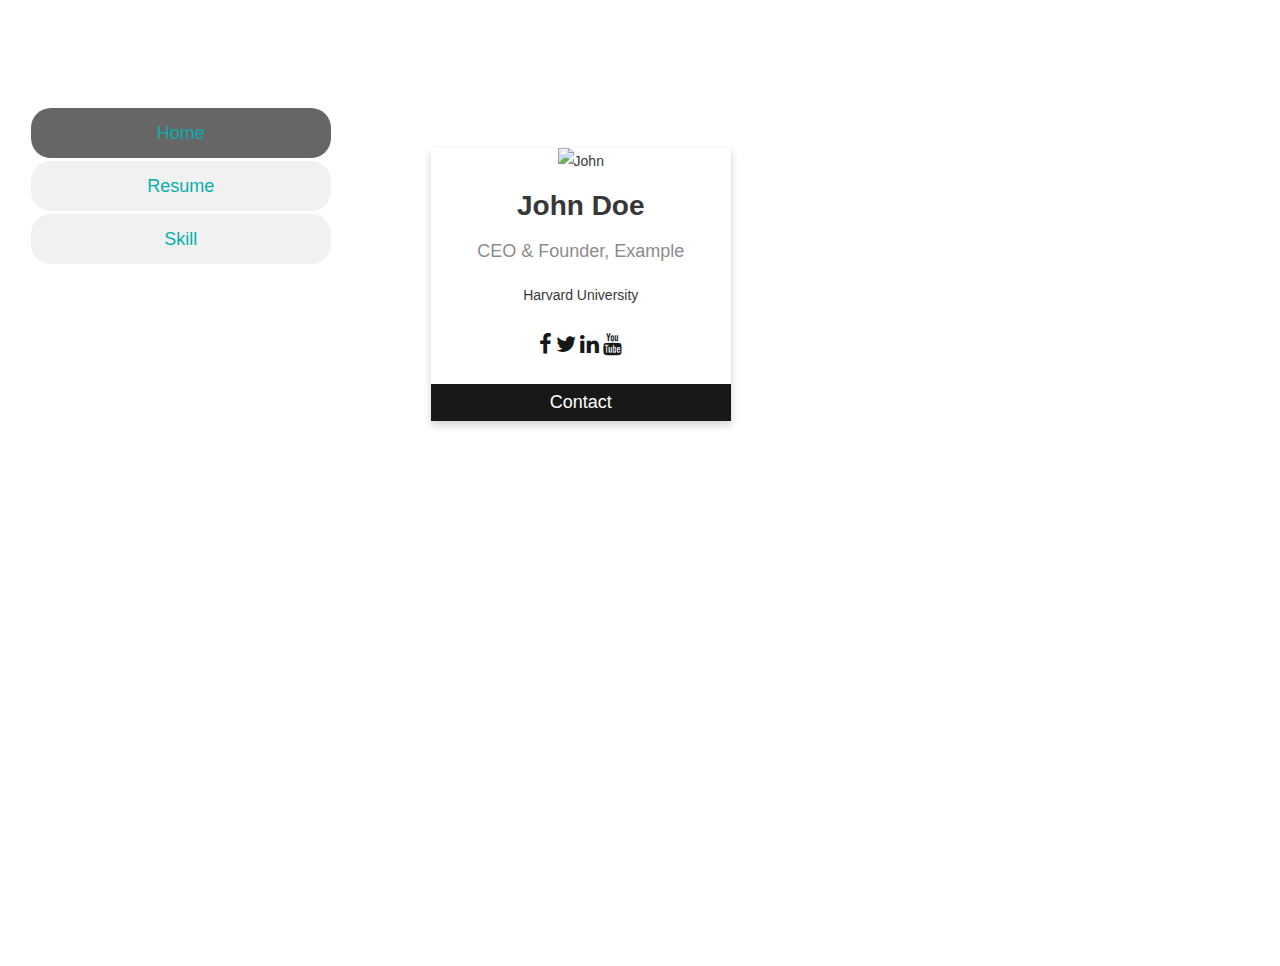
==== index.html @ 14604a0d "Rename main.html to index.html" ====
<!DOCTYPE html>
<html lang="en">
<head>
    <meta charset="UTF-8">
    <meta http-equiv="X-UA-Compatible" content="IE=edge">
    <meta name="viewport" content="width=device-width, initial-scale=1.0">
    <title>Document</title>

    <link rel="stylesheet" href="https://cdnjs.cloudflare.com/ajax/libs/font-awesome/4.7.0/css/font-awesome.min.css">
    <link rel="stylesheet" href="style.css">    
</head>
<body>
    <div id="one" class="main-menu-list">

        <!-- <div class="main-menu" id="main-menu">
			<ul class="main-menu-list" id="myDiv">
				<li><a href="#page-resume" onclick="reset()" class="link-home btn ">Home</a></li>
				<li><a href="#page-resume" onclick="myfun1()" class="link-page btn active">Resume</a></li>
				<li><a href="#page-skills" onclick="myfun3()" class="link-page btn">Skills</a></li>
				
			</ul>
		</div> -->
        <button onclick="reset()" class=" link-home btn active" style="line-height: 30px;border-radius: 20px;margin-bottom: 3px; color: #08AEAC;"> Home</button><br>
        <button onclick="myfun1()" class=" link-page btn " style="line-height: 30px;border-radius: 20px;margin-bottom: 3px; color: #08AEAC"> Resume</button><br>
        <button onclick="myfun3()" class=" link-page btn" style="line-height: 30px;border-radius: 20px;margin-bottom: 3px; color: #08AEAC"> Skill </button>



    </div>
    <div id="two">
        <div class="card" style="margin-top:40px;margin-bottom: 40px;">
            <img src="https://encrypted-tbn0.gstatic.com/images?q=tbn:ANd9GcSS78NndbZiK_0eG0HQCpI3zqFvdKfpkJCKSb3dcdpdSofQuOwtucAgSIH9LujQgU-xY7U&usqp=CAU" alt="John" style="width:100%">
            <h1>John Doe</h1>
            <p class="title">CEO & Founder, Example</p>
            <p>Harvard University</p>
            <div style="margin: 24px 0;">
              <a href="#"><i class="fa fa-facebook"></i></a> 
              <a href="#"><i class="fa fa-twitter"></i></a>  
              <a href="#"><i class="fa fa-linkedin"></i></a>  
              <a href="#"><i class="fa fa-youtube"></i></a> 
            </div>
            <p><button>Contact</button></p>
          </div>
                    


    </div>
    <div id="three">
        

<div class="container">
  <div class="header" >
    <div class="full-name" style="background:black;color:white;font-size: 32px;text-align: center;line-height: 100px;">
      <span class="first-name">John</span> 
      <span class="last-name">Doe</span>
    </div>
    <br>

    <hr>
    <div class="contact-info">
      <span class="email">Email: </span>
      <span class="email-val">john.doe@gmail.com</span>
      <span class="separator"></span>
      <span class="phone">Phone: </span>
      <span class="phone-val">111-222-3333</span>
    </div>
    
    <div class="about">
      <span class="position">Front-End Developer </span>
      <span class="desc">
        I am a front-end developer with more than 3 years of experience writing html, css, and js. I'm motivated, result-focused and seeking a successful team-oriented company with opportunity to grow. 
      </span>
    </div>
  </div>
   <div class="details">
    <div class="section">
      <div class="section__title" style="font-size: 24px;font-weight: bold;">Experience</div><br>
      <div class="section__list">
        <div class="section__list-item">
          <div class="left">
            <div class="name">KlowdBox</div>
            <div class="addr">San Fr, CA</div>
            <div class="duration">Jan 2011 - Feb 2015</div>
          </div>
          <div class="right">
            <div class="name">Fr developer</div>
            <div class="desc">did This and that</div>
          </div>
        </div>
                <div class="section__list-item">
          <div class="left">
            <div class="name">Akount</div>
            <div class="addr">San Monica, CA</div>
            <div class="duration">Jan 2011 - Feb 2015</div>
          </div>
          <div class="right">
            <div class="name">Fr developer</div>
            <div class="desc">did This and that</div>
          </div>
        </div>

      </div>
    </div>
    <div class="section">
      <div class="section__title" style="font-size: 24px;font-weight: bold;">Education</div><br>
      <div class="section__list">
        <div class="section__list-item">
          <div class="left">
            <div class="name">Sample Institute of technology</div>
            <div class="addr">San Fr, CA</div>
            <div class="duration">Jan 2011 - Feb 2015</div>
          </div>
          <div class="right">
            <div class="name">Fr developer</div>
            <div class="desc">did This and that</div>
          </div>
        </div>
        <div class="section__list-item">
          <div class="left">
            <div class="name">Akount</div>
            <div class="addr">San Monica, CA</div>
            <div class="duration">Jan 2011 - Feb 2015</div>
          </div>
          <div class="right">
            <div class="name">Fr developer</div>
            <div class="desc">did This and that</div>
          </div>
        </div>

      </div>
      
  </div>
     <div class="section">
      <div class="section__title" style="font-size: 24px;font-weight: bold;">Projects</div> <br>
       <div class="section__list">
         <div class="section__list-item">
           <div class="name">DSP</div>
           <div class="text">I am a front-end developer with more than 3 years of experience writing html, css, and js. I'm motivated, result-focused and seeking a successful team-oriented company with opportunity to grow.</div>
         </div>
         
         <div class="section__list-item">
                    <div class="name">DSP</div>
           <div class="text">I am a front-end developer with more than 3 years of experience writing html, css, and js. I'm motivated, result-focused and seeking a successful team-oriented company with opportunity to grow. 
           </div>
         </div>
       </div>
    </div>
     <div class="section">
       <div class="section__title">Skills</div>
       <div class="skills">
         <div class="skills__item">
           <div class="left"><div class="name">
             Javascript
             </div></div>
           <div class="right">
                          <input  id="ck1" type="checkbox" checked/>

             <label for="ck1"></label>
                          <input id="ck2" type="checkbox" checked/>

              <label for="ck2"></label>
                         <input id="ck3" type="checkbox" />

              <label for="ck3"></label>
                           <input id="ck4" type="checkbox" />
            <label for="ck4"></label>
                          <input id="ck5" type="checkbox" />
              <label for="ck5"></label>

           </div>
         </div>
         
       </div>
       <div class="skills__item">
           <div class="left"><div class="name">
             CSS</div></div>
           <div class="right">
                          <input  id="ck1" type="checkbox" checked/>

             <label for="ck1"></label>
                          <input id="ck2" type="checkbox" checked/>

              <label for="ck2"></label>
                         <input id="ck3" type="checkbox" />

              <label for="ck3"></label>
                           <input id="ck4" type="checkbox" />
            <label for="ck4"></label>
                          <input id="ck5" type="checkbox" />
              <label for="ck5"></label>

           </div>
         </div>
         
       </div>
     <div class="section">
     <div class="section__title">
       Interests
       </div>
       <div class="section__list">
         <div class="section__list-item">
                  Football, Programming.
          </div>
       </div>
     </div>
     </div>
  </div>
</div>
    
    
            
      
    </div>
    <div id="four">
        <!--  -->
        <div class="section-vcardbody section-page" id="page-skills">
            <div class="section-skills">
    
                <!-- Section title -->
                <h2 class="section-title" style="text-align: center;">SKILLS</h2>
                <!-- /Section title -->
    
    
                <!-- Subtitle -->
                  <h3 class="section-item-title-2"><i class="fa fa-users"></i>&nbsp;&nbsp; Professional Skills</h3>
                  <hr border="2px dotted black">
                  <!-- /Subtitle -->
    
                <!-- Skils List -->
                <ul class="skills-list">
                    <!-- item-list -->
                    <li>
                      <div class="progress" id="progressbar" style="height: 30px;background-color: rgb(250, 225, 225);">
                        <span class="progress-completed">70%</span>
                        <div class="progress-bar" id="d1" role="progressbar" data-percent="70%" style="width: 70%;">
                            <span class="progress-type"> &nbsp;&nbsp;&nbsp;Comunication</span>
                        </div>
                       
                        
                      </div>
                    </li>
                    <!-- /item list -->
                    <!-- item-list -->
                    <li>
                      <div class="progress" id="progressbar" style="height: 30px;background-color: rgb(250, 225, 225);">
                        <span class="progress-completed">85%</span>
                        <div class="progress-bar progress-bar-2" id="d2" role="progressbar" data-percent="85%" style="width: 85%;">
                            <span class="progress-type"> &nbsp;&nbsp;&nbsp;Leadership</span>
                        </div>
                        
                        
                      </div>
                    </li>
                    <!-- /item list -->
                    <!-- item-list -->
                    <li>
                      <div class="progress" id="progressbar" style="height: 30px;background-color: rgb(250, 225, 225);" title="Doing my best!">
                        <span class="progress-completed">85%</span>
                        <div class="progress-bar progress-bar-3" id="d3" role="progressbar" data-percent="85%" style="width: 85%;">
                            <span class="progress-type"> &nbsp;&nbsp;&nbsp;Confidence</span>
                        </div>
                        
                        
                      </div>
                    </li>
                    <!-- /item list -->
                </ul>
                <!-- /Skils List -->
    
                 <!-- Subtitle -->
                  <h3 class="section-item-title-2"><i class="fa fa-laptop"></i>&nbsp;&nbsp; Software Skills</h3>
                  <hr border="2px dotted black">
                  <!-- /Subtitle -->
    
                <!-- Skils List -->
                <ul class="skills-list">
                    <!-- item-list -->
                    <li>
                      <div class="progress" id="progressbar" style="height: 30px;background-color: rgb(250, 225, 225);">
                        <span class="progress-completed">85%</span>
                        <div class="progress-bar" id="d1" data-percent="85%" role="progressbar" style="width: 85%;">
                            <span class="progress-type"> &nbsp;&nbsp;&nbsp;Adobe Photoshop</span>
                        </div>
                       
                        
                      </div>
                    </li>
                    <!-- /item list -->
                    <!-- item-list -->
                    <li>
                      <div class="progress" id="progressbar" style="height: 30px;background-color: rgb(250, 225, 225);">
                        <span class="progress-completed">85%</span>
                        <div class="progress-bar progress-bar-2"  id="d2" data-percent="85%" role="progressbar" style="width: 85%;">
                            <span class="progress-type"> &nbsp;&nbsp;&nbsp;Adobe Illustrator</span>
                        </div>
                      
                        
                      </div>
                    </li>
                    <!-- /item list -->
                    <!-- item-list -->
                    <li>
                      <div class="progress" id="progressbar" style="height: 30px;background-color: rgb(250, 225, 225);" >

                        <span class="progress-completed" style="margin-left: 60px;">40%</span>
                        <div class="progress-bar progress-bar-3" id="d3"  data-percent="40%" role="progressbar" style="width: 40%;">
                            <span class="progress-type"> &nbsp;&nbsp;&nbsp;Adobe Fireworks</span> 
                        </div>
                        
                        
                      </div>
                    </li>
                    <!-- /item list -->
                  </ul>
                <!-- /Skils List -->
    
                 <!-- Subtitle -->
                  <h3 class="section-item-title-2"><i class="fa fa-code"></i>&nbsp;&nbsp; Code Skills</h3>
                  <hr border="2px dotted black">
                  <!-- /Subtitle -->
    
                <!-- Skils List -->
                <ul class="skills-list">
                    <!-- item-list -->
                    <li>
                      <div class="progress" id="progressbar" style="height: 30px;background-color: rgb(250, 225, 225);">
                        <span class="progress-completed">80%</span>
                        <div class="progress-bar" id="d2" data-percent="80%" role="progressbar" style="width: 80%;">
                            <span class="progress-type"> &nbsp;&nbsp;&nbsp;HTML5 / CSS3</span>
                        </div>
                        
                        
                      </div>
                    </li>
                    <!-- /item list -->
                    <!-- item-list -->
                    <li>
                      <div class="progress" id="progressbar" style="height: 30px;background-color: rgb(250, 225, 225);">
                        <span class="progress-completed">60%</span>
                        <div class="progress-bar progress-bar-2" id="d3" data-percent="60%" role="progressbar" style="width: 60%;">
                            <span class="progress-type"> &nbsp;&nbsp;&nbsp;Javascript</span>
                        </div>
                        
                        
                      </div>
                    </li>
                    <!-- /item list -->
                    <!-- item-list -->
                    <li>
                      <!-- <div class="progress">
                        <div class="progress-bar progress-bar-3" data-percent="40%" role="progressbar" style="width: 40%;">
                            <span class="sr-only">40% Complete</span>
                        </div>
                        <span class="progress-type">PHP</span>
                        <span class="progress-completed">40%</span>
                      </div> -->
                    </li>
                    <!-- /item list -->
                  </ul>
                <!-- /Skils List -->
                 
            </div>			
        </div>   
     </div>
     <script src="script.js"></script>
    </body>
---- style.css ----
.skills-list {
    padding-left: 0;
    margin-left: 0;
  }
  .progress {
    position: relative;
    height: 25px;
    margin-bottom: 10px;
  }
  .progress > .progress-type {
    position: absolute;
    left: 0px;
    font-size: 13px;
    padding: 3px 30px 2px 10px;
    color: #ffffff;
    background-color: rgba(25, 25, 25, 0.2);
  }
  .progress > .progress-completed {
    position: absolute;
    right: 0px;
    font-weight: 800;
    padding: 3px 10px 2px;
    color: #888;
    font-size: 14px;
  }
  .skills-list {
    list-style: none;
    margin-bottom: 40px;
  }
  .progress-bar {
    background: #08aeac;
    width: 20%;
  }
  .progress-bar-2 {
    background: #021533;
  }
  .progress-bar-3 {
    background: #d9212a;
  }        
  /*   newww*/
          .skills-list {
      padding-left: 0;
      margin-left: 0;
    }
    .progress {
      position: relative;
      height: 25px;
      margin-bottom: 10px;
    }
    .progress > .progress-type {
      position: absolute;
      left: 0px;
      font-size: 13px;
      padding: 3px 30px 2px 10px;
      color: #ffffff;
      background-color: rgba(25, 25, 25, 0.2);
    }
    .progress > .progress-completed {
      position: absolute;
      right: 0px;
      font-weight: 800;
      padding: 3px 10px 2px;
      color: #888;
      font-size: 14px;
    }
    .skills-list {
      list-style: none;
      margin-bottom: 40px;
    }
    .progress-bar {
      background: #08aeac;
      width: 20%;
    }
    .progress-bar-2 {
      background: #021533;
    }
    .progress-bar-3 {
      background: #d9212a;
    }
    
            body{
    
                display: flex;
            }
    
            #one{
    
                /* flex: 1; */
    
                height: 300px;
                width: 300px;
                margin-left:1.8%;
                margin-top: 100px;
                margin-right: 0px;
    
                /* background-color: rebeccapurple; */
                height: 300px;
                display: block;
    
    
            }
    
            #two{
    
                margin-top: 100px;
                
            /* flex: 1; */
            overflow-y: scroll;
            width:500px;
            background-color:white;
            opacity: .9;
            height: 600px;
            margin-right: 10px;
            display: block;
    
            }
    
            #three{
                width:500px;
                background-color:white;
            opacity: .9;
             height: 600px;
             display: none;
             margin-top: 100px;
             
    
    
            }
    
            #four{
                width:500px;
                padding: 20px;
                margin-top: 100px;
                background-color:white;
                overflow-y: scroll;
            opacity: .9;
             height: 560px;
             display: none;
    
    
            }
    
            .btn {
      border: none;
      outline: none;
      padding: 10px 16px;
      background-color: #f1f1f1;
      cursor: pointer;
      font-size: 18px;
    }
    
    /* Style the active class, and buttons on mouse-over */
    .active, .btn:hover {
      background-color: #666;
      color: white;
    }
    
    
            .main-menu-pgactive {
      left: 0%;
    }
    .main-menu-list {
      margin: 0;
      padding: 0;
    }
    .main-menu-list li {
      padding: 0;
      margin: 0;
      margin-bottom: 5px;
    
      
      list-style: none;
    }
    .main-menu-list a {
      display: block;
      width: 150px;
        margin-left: 125px;
    
      background:mediumslateblue;
      padding: 10px;
      text-align: center;
      text-decoration: none;
      color: #ffffff;
      border-radius: 20px;
      text-transform: uppercase;
      font-size: 12px;
      -webkit-transition: all 0.3s ease-in-out;
      -moz-transition: all 0.3s ease-in-out;
      transition: all 0.3s ease-in-out;
      position: relative;
      overflow: hidden;
      z-index: 1;
    }
    .main-menu-list a:active,
    .main-menu-list a:visited {
      text-decoration: none;
    }
    .main-menu-list a:before {
      content: '';
      display: block;
      position: absolute;
      top: 0;
      left: 0;
      height: 100%;
      width: 0;
      -webkit-transition: all 0.3s ease-in-out;
      -moz-transition: all 0.3s ease-in-out;
      transition: all 0.3s ease-in-out;
      background: #021533;
      z-index: -1;
    }
    
    
            .card {
      box-shadow: 0 4px 8px 0 rgba(0, 0, 0, 0.2);
      max-width: 300px;
      margin: auto;
      text-align: center;
      font-family: arial;
    }
    
    .title {
      color: grey;
      font-size: 18px;
    }
    
    button {
      border: none;
      outline: 0;
      display: inline-block;
      padding: 8px;
      color: white;
      background-color: #000;
      text-align: center;
      cursor: pointer;
      width: 100%;
      font-size: 18px;
    }
    
    a {
      text-decoration: none;
      font-size: 22px;
      color: black;
    }
    
    
    
    
    button:hover, a:hover {
      opacity: 0.7;
    }
    
    body {
        
      height: 100vh;
      background:url("https://dotrex.co/theme-preview/cards/img/bg1.jpg");
      /* background-repeat: no-repeat  ; */
    
      font-family: 'Lato', sans-serif;
      font-weight: 400;
      color: #222;
      font-size: 14px;
      line-height: 26px;
      padding-bottom: 50px;
    }
    
    .container {
        overflow-y: scroll;
      max-width: 700px;  
      height:500px; 
      background: #fff;
      margin: 0px auto 0px; 
      box-shadow: 1px 1px 2px #DAD7D7;
      border-radius: 3px;  
      padding: 40px;
      margin-bottom: 10px;
      margin-top: 10px;
    }
    
    .header {
      margin-bottom: 30px;
    }
      
      .full-name {
        font-size: 40px;
        text-transform: uppercase;
        margin-bottom: 5px;
      }
      
      .first-name {
        font-weight: 700;
      }
      
      .last-name {
        font-weight: 300;
      }
      
      .contact-info {
        margin-bottom: 20px;
      }
      
      .email ,
      .phone {
        color: #999;
        font-weight: 300;
      } 
      
      .separator {
        height: 10px;
        display: inline-block;
        border-left: 2px solid #999;
        margin: 0px 10px;
      }
      
      .position {
        font-weight: bold;
        display: inline-block;
        margin-right: 10px;
        text-decoration: underline;
      }
    
    
    
    .details {
      line-height: 20px;
    }
      
      .section {
        margin-bottom: 40px;  
      }
      
      .section:last-of-type {
        margin-bottom: 0px;  
      }
      
      .section__title {
        letter-spacing: 2px;
        color: #54AFE4;
        font-weight: bold;
        margin-bottom: 10px;
        text-transform: uppercase;
      }
      
      .section__list-item {
        margin-bottom: 40px;
      }
      
      .section__list-item:last-of-type {
        margin-bottom: 0;
      }
      
      .left ,
      .right {
        vertical-align: top;
        display: inline-block;
      }
      
      .left {
        width: 60%;    
      }
      
      .right {
        text-align: right;
        width: 39%;    
      }
      
      .name {
        font-weight: bold;
      }
      
      a {
        text-decoration: none;
        color: #000;
        font-style: italic;
      }
      
      a:hover {
        text-decoration: underline;
        color: #000;
      }
      
     
      .skills__item {
        margin-bottom: 10px;  
      }
      
      .skills__item .right {}
        input {
          display: none;
        }
      
        
        label {
          display: inline-block;  
          width: 20px;
          height: 20px;
          background: #C3DEF3;
          border-radius: 20px;
          margin-right: 3px;
        }
        
        input:checked + label {
          background: #79A9CE;
        }
      
    
    
    /* new try */
    
    
    #progressbar {
      background-color: black;
      
      border-radius: 5px;
      /* (height of inner div) / 2 + padding */
      padding: 0px;
      margin-left: 25px;
      margin-right: 25px;
    }
    
    #progressbar> #d1 {
      background-color: #08AEAC;
      border-radius: 0px;
      color:white;
      width: 40%;
    
    
      /* Adjust with JavaScript */
      height: 30px;
      border-radius: 0px;
    }
    #progressbar> #d2 {
      background-color: red;
      border-radius: 0px;
      color:white;
      width: 40%;
    
    
      /* Adjust with JavaScript */
      height: 30px;
      border-radius: 0px;
    }
    #progressbar> #d3 {
      background-color: blue;
      border-radius: 0px;
      color:white;
      width: 40%;
    
    
      /* Adjust with JavaScript */
      height: 30px;
      border-radius: 0px;
    }
    
    /* new try */
    
    
    
    
    
    
    
    
    /* skill section */
    
    
    
    .wrapper{
            width: 400px;
            font-family: 'Roboto', sans-serif;
        margin:0 auto;
        }
        .skill {
            margin-bottom: 35px;
            position: relative;
                overflow-x:hidden;
                
        }
        .skill > p {
            font-size: 18px;
            font-weight: 700;
            color: #1a1716;
            margin: 0;
        }
        .skill:before{
            width: 100%;
            height: 5px;
            content: "";
            display: block;
            position: absolute;
            background: #959595;
            bottom: 0;
        }
        .skill-bar {
            width: 100%;
            height: 5px;
            background:#f4392f;
            display: block;
            position: relative;
  }
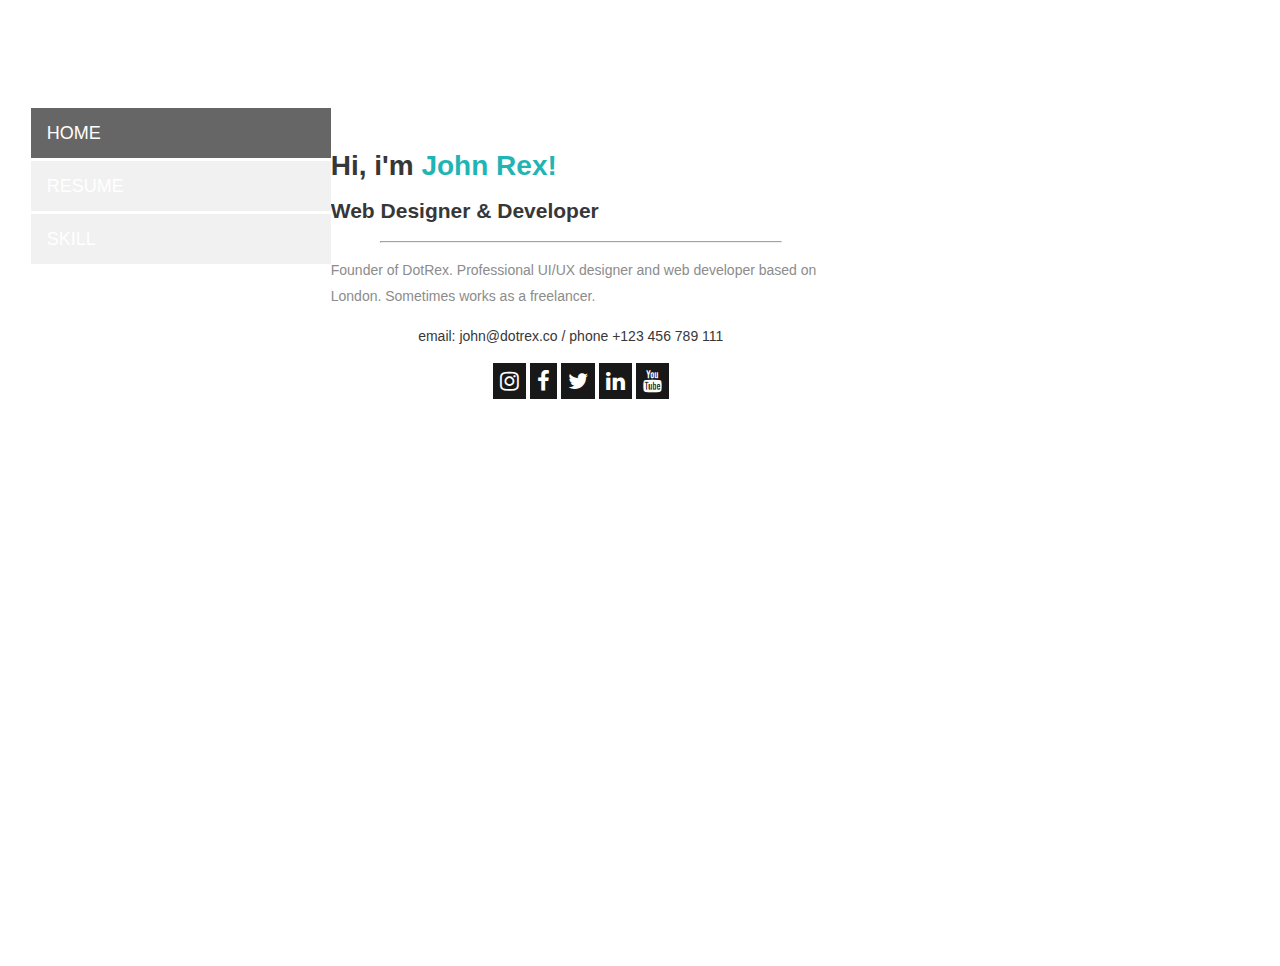
==== commit 62485753: "Update index.html" ====
--- a/index.html
+++ b/index.html
@@ -5,10 +5,12 @@
     <meta http-equiv="X-UA-Compatible" content="IE=edge">
     <meta name="viewport" content="width=device-width, initial-scale=1.0">
     <title>Document</title>
-
     <link rel="stylesheet" href="https://cdnjs.cloudflare.com/ajax/libs/font-awesome/4.7.0/css/font-awesome.min.css">
-    <link rel="stylesheet" href="style.css">    
+    <link rel="stylesheet" href="style.css"
+  
 </head>
+
+
 <body>
     <div id="one" class="main-menu-list">
 
@@ -20,15 +22,64 @@
 				
 			</ul>
 		</div> -->
-        <button onclick="reset()" class=" link-home btn active" style="line-height: 30px;border-radius: 20px;margin-bottom: 3px; color: #08AEAC;"> Home</button><br>
-        <button onclick="myfun1()" class=" link-page btn " style="line-height: 30px;border-radius: 20px;margin-bottom: 3px; color: #08AEAC"> Resume</button><br>
-        <button onclick="myfun3()" class=" link-page btn" style="line-height: 30px;border-radius: 20px;margin-bottom: 3px; color: #08AEAC"> Skill </button>
+        <button onclick="reset()" class=" link-home btn active" style="text-transform: uppercase;line-height: 30px;margin-bottom: 3px; color: white;text-align: left;"> Home</button><br>
+        <button onclick="myfun1()" class=" link-page btn " style="text-transform: uppercase;line-height: 30px;margin-bottom: 3px; color: white;text-align: left;"> Resume</button><br>
+        <button onclick="myfun3()" class=" link-page btn" style="text-transform: uppercase;line-height: 30px;margin-bottom: 3px; color: white;text-align: left;"> Skill </button>
 
 
 
     </div>
     <div id="two">
-        <div class="card" style="margin-top:40px;margin-bottom: 40px;">
+
+
+        <div class="section-vcardbody section-home" id="section-home">
+			<!-- Profile pic-->
+			<div class="vcard-profile-pic">
+				<img src="" id="profile2"  alt=""/>
+
+                <!-- class="profileActive" -->
+				<img src="https://dotrex.co/theme-preview/cards/img/profile.jpg" class="profileActive" id="profile1"  alt=""/>
+			</div>
+			<!-- /Profile pic -->
+			<!-- Description -->
+			<div class="vcard-profile-description">
+				<!-- Profile title -->
+				<h1 class="profile-title">Hi, i'm <span class="color1" style="color: #08AEAC;">John Rex!</span></h1>
+				<h2 class="profile-subtitle">Web Designer & Developer</h2>
+
+                <hr style="width: 80%;text-align: center;">
+				<!-- /Profile Title -->
+				<!-- Description Text -->
+				<!-- <hr class="hr1"> -->
+				<div class="vcard-profile-description-text" >
+					<p style="font-size: 14px;color:gray;font-family: Arial, Helvetica, sans-serif;">Founder of DotRex. Professional UI/UX designer and web developer based on London. Sometimes works as a freelancer.</p>
+				</div>	
+				<!--/ Description Text -->	
+				<!-- Description feature -->
+				<div class="vcard-profile-description-feature">
+					<!-- item -->
+					<div class="vcard-profile-description-ft-item" style="align-content: center; width:80%;margin-left:40px;text-align: center;">
+						<p style="margin-top: 0px;">email:  john@dotrex.co / phone +123 456 789 111</p>
+					</div>
+					<!-- item -->
+				</div>	
+				<!-- /Description feature -->		
+			</div>
+			<!-- /Description -->	
+			<!-- Footer -->		
+			<div class="vcard-footer" style=" ">
+				<!-- Social Icons -->
+				<div class="footer-social-icons" style="text-align: center;" >
+					<a href="#"><i class="fa fa-instagram" style=" color: white;padding:7px;background-color: black;"></i></a>
+					<a href="#"><i class="fa fa-facebook " style=" color: white;padding:7px;background-color: black;"></i></a>
+					<a href="#"><i class="fa fa-twitter" style=" color: white;padding:7px;background-color: black;"> </i></a>
+					<a href="#"><i class="fa fa-linkedin" style=" color: white;padding:7px;background-color: black;"></i></a>
+					<a href="#"><i class="fa fa-youtube" style=" color: white;padding:7px;background-color: black;"></i></a>
+				</div>
+				<!-- /Social Icons -->
+			</div>
+		</div>
+        <!-- <div class="card" style="margin-top:40px;margin-bottom: 40px;">
             <img src="https://encrypted-tbn0.gstatic.com/images?q=tbn:ANd9GcSS78NndbZiK_0eG0HQCpI3zqFvdKfpkJCKSb3dcdpdSofQuOwtucAgSIH9LujQgU-xY7U&usqp=CAU" alt="John" style="width:100%">
             <h1>John Doe</h1>
             <p class="title">CEO & Founder, Example</p>
@@ -41,171 +92,151 @@
             </div>
             <p><button>Contact</button></p>
           </div>
-                    
+                     -->
 
 
     </div>
     <div id="three">
+
+        <div class="section-vcardbody section-page" id="page-resume" style="padding: 40px;">
+
+			<!-- SECTION: Education -->
+			<div class="section-education" >
+				<!-- Section title -->
+	            <h2 class="section-title" style="text-transform: uppercase;margin-top: 10px;" >Resume</h2>
+                
+                <hr style="border-top: 1px solid black;">
+                <br><br>
+	            <!-- /Section title -->
+
+	            <!-- Buttons -->
+	            <div class="resume-buttons header-page-buttons">
+	            	<!-- Download CV button -->
+					<a href="#" class="btn btn-default btn-default2" style="text-decoration: none;text-transform: uppercase;font-size: 12px;color: white;"><i class="fa fa-download"></i>&nbsp; Download my resume</a>
+	            	<!-- /Download CV button -->
+	            	<!-- Get in Touch button -->
+					<a href="#page-contact" class="btn btn-default btn-default2 link-page" style="text-decoration: none;text-transform: uppercase;font-size: 12px;color: white;"><i class="fa fa-download"></i>&nbsp;  Get in Touch</a>
+	            	<!-- /Get in Touch button -->
+	            </div>
+	            <!-- /Buttons -->
+
+				<h2 class="section-title2" ><i class="fa fa-university" ></i>&nbsp; Education</h2>
+
+	            <!-- Resume Item -->
+				<div class="resume-item">
+					<!-- Graduation title -->
+                  	<h3 class="section-item-title-1">Graphic Design</h3>
+                  	<!-- /Graduation title -->
+                  	<!-- Graduation time -->
+                  	<h4 class="graduation-time">St. Patrick University (2 Years Course) - <span class="graduation-date">Graduation May 2013</span></h4>
+                  	<!-- /Graduation time -->
+                  	<!-- content -->
+                  	<div class="graduation-description">
+                  	  <p>Lorem Ipsum is simply dummy text of the printing and typesetting industry. Lorem Ipsum has been the industry's standard dummy text ever since the 1500s, when an unknown printer took a galley of type and scrambled it to make a type specimen book.</p>
+                  	</div>
+                  	<!-- /Content -->
+				</div>
+	            <!-- /Resume Item -->
+
+	             <!-- Resume Item -->
+				<div class="resume-item">
+					<!-- Graduation title -->
+                  	<h3 class="section-item-title-1">Master of Web Design</h3>
+                  	<!-- /Graduation title -->
+                  	<!-- Graduation time -->
+                  	<h4 class="graduation-time">St. Patrick University (2 Years Course) - Graduation May 2013</h4>
+                  	<!-- /Graduation time -->
+                  	<!-- content -->
+                  	<div class="graduation-description">
+                  	  <p>Lorem Ipsum is simply dummy text of the printing and typesetting industry. Lorem Ipsum has been the industry's standard dummy text ever since the 1500s, when an unknown printer took a galley of type and scrambled it to make a type specimen book.</p>
+                  	</div>
+                  	<!-- /Content -->
+				</div>
+	            <!-- /Resume Item -->
+			</div>
+			<!--/ SECTION: Education -->
+
+			<!-- SECTION: WORK EXPERIENCE -->
+			<div class="section-education">
+
+	            <h2 class="section-title2"><i class="fa fa-flag"></i>&nbsp; Work Experience</h2>
+
+	            <!-- Resume Item -->
+				<div class="resume-item">
+					<!-- Work Place -->
+                  	<h3 class="section-item-title-1">DotRex Co.</h3>
+                  	<!-- /Work Place -->
+                  	<!-- Job Time -->
+                  	<h4 class="job">Lead Designer - <span class="job-date">June 2012 - Current</span></h4>
+                  	<!-- /Job Time-->
+                  	<!-- content -->
+                  	<div class="graduation-description">
+                  	  <p>Lorem Ipsum is simply dummy text of the printing and typesetting industry. Lorem Ipsum has been the industry's standard dummy text ever since the 1500s, when an unknown printer took a galley of type and scrambled it to make a type specimen book.</p>
+                  	</div>
+                  	<!-- /Content -->
+				</div>
+	            <!-- /Resume Item -->
+
+	             <!-- Resume Item -->
+				<div class="resume-item">
+					<!-- Work Place -->
+                  	<h3 class="section-item-title-1">Oasis Ltda.</h3>
+                  	<!-- /Work Place -->
+                  	<!-- Job Time -->
+                  	<h4 class="job">Front-end Developer - <span class="job-date">Jan 2010 - Apr 2012</span></h4>
+                  	<!-- /Job Time-->
+                  	<!-- content -->
+                  	<div class="graduation-description">
+                  	  <p>Lorem Ipsum is simply dummy text of the printing and typesetting industry. Lorem Ipsum has been the industry's standard dummy text ever since the 1500s, when an unknown printer took a galley of type and scrambled it to make a type specimen book.</p>
+                  	</div>
+                  	<!-- /Content -->
+				</div>
+	            <!-- /Resume Item -->
+
+	            <!-- Resume Item -->
+				<div class="resume-item">
+					<!-- Work Place -->
+                  	<h3 class="section-item-title-1">Dupstudio</h3>
+                  	<!-- /Work Place -->
+                  	<!-- Job Time -->
+                  	<h4 class="job">Designer - <span class="job-date">Jan 2010 - Apr 2012</span></h4>
+                  	<!-- /Job Time-->
+                  	<!-- content -->
+                  	<div class="graduation-description">
+                  	  <p>Lorem Ipsum is simply dummy text of the printing and typesetting industry. Lorem Ipsum has been the industry's standard dummy text ever since the 1500s, when an unknown printer took a galley of type and scrambled it to make a type specimen book.</p>
+                  	</div>
+                  	<!-- /Content -->
+				</div>
+	            <!-- /Resume Item -->
+
+	            <!-- Resume Item -->
+				<div class="resume-item">
+					<!-- Work Place -->
+                  	<h3 class="section-item-title-1">Black Tie Corp.</h3>
+                  	<!-- /Work Place -->
+                  	<!-- Job Time -->
+                  	<h4 class="job">Web Designer - <span class="job-date">Jan 2010 - Apr 2012</span></h4>
+                  	<!-- /Job Time-->
+                  	<!-- content -->
+                  	<div class="graduation-description">
+                  	  <p>Lorem Ipsum is simply dummy text of the printing and typesetting industry. Lorem Ipsum has been the industry's standard dummy text ever since the 1500s, when an unknown printer took a galley of type and scrambled it to make a type specimen book.</p>
+                  	</div>
+                  	<!-- /Content -->
+				</div>
+	            <!-- /Resume Item -->
+			</div>
+			<!--/ SECTION: WORK EXPERIENCE -->
+
+			<!-- <h2 class="section-title2"><i class="fa fa-commenting"></i>&nbsp; Testimonials</h2> -->
+
+			
+				
+						
+			 
+		</div>
+
         
-
-<div class="container">
-  <div class="header" >
-    <div class="full-name" style="background:black;color:white;font-size: 32px;text-align: center;line-height: 100px;">
-      <span class="first-name">John</span> 
-      <span class="last-name">Doe</span>
     </div>
-    <br>
-
-    <hr>
-    <div class="contact-info">
-      <span class="email">Email: </span>
-      <span class="email-val">john.doe@gmail.com</span>
-      <span class="separator"></span>
-      <span class="phone">Phone: </span>
-      <span class="phone-val">111-222-3333</span>
-    </div>
-    
-    <div class="about">
-      <span class="position">Front-End Developer </span>
-      <span class="desc">
-        I am a front-end developer with more than 3 years of experience writing html, css, and js. I'm motivated, result-focused and seeking a successful team-oriented company with opportunity to grow. 
-      </span>
-    </div>
-  </div>
-   <div class="details">
-    <div class="section">
-      <div class="section__title" style="font-size: 24px;font-weight: bold;">Experience</div><br>
-      <div class="section__list">
-        <div class="section__list-item">
-          <div class="left">
-            <div class="name">KlowdBox</div>
-            <div class="addr">San Fr, CA</div>
-            <div class="duration">Jan 2011 - Feb 2015</div>
-          </div>
-          <div class="right">
-            <div class="name">Fr developer</div>
-            <div class="desc">did This and that</div>
-          </div>
-        </div>
-                <div class="section__list-item">
-          <div class="left">
-            <div class="name">Akount</div>
-            <div class="addr">San Monica, CA</div>
-            <div class="duration">Jan 2011 - Feb 2015</div>
-          </div>
-          <div class="right">
-            <div class="name">Fr developer</div>
-            <div class="desc">did This and that</div>
-          </div>
-        </div>
-
-      </div>
-    </div>
-    <div class="section">
-      <div class="section__title" style="font-size: 24px;font-weight: bold;">Education</div><br>
-      <div class="section__list">
-        <div class="section__list-item">
-          <div class="left">
-            <div class="name">Sample Institute of technology</div>
-            <div class="addr">San Fr, CA</div>
-            <div class="duration">Jan 2011 - Feb 2015</div>
-          </div>
-          <div class="right">
-            <div class="name">Fr developer</div>
-            <div class="desc">did This and that</div>
-          </div>
-        </div>
-        <div class="section__list-item">
-          <div class="left">
-            <div class="name">Akount</div>
-            <div class="addr">San Monica, CA</div>
-            <div class="duration">Jan 2011 - Feb 2015</div>
-          </div>
-          <div class="right">
-            <div class="name">Fr developer</div>
-            <div class="desc">did This and that</div>
-          </div>
-        </div>
-
-      </div>
-      
-  </div>
-     <div class="section">
-      <div class="section__title" style="font-size: 24px;font-weight: bold;">Projects</div> <br>
-       <div class="section__list">
-         <div class="section__list-item">
-           <div class="name">DSP</div>
-           <div class="text">I am a front-end developer with more than 3 years of experience writing html, css, and js. I'm motivated, result-focused and seeking a successful team-oriented company with opportunity to grow.</div>
-         </div>
-         
-         <div class="section__list-item">
-                    <div class="name">DSP</div>
-           <div class="text">I am a front-end developer with more than 3 years of experience writing html, css, and js. I'm motivated, result-focused and seeking a successful team-oriented company with opportunity to grow. 
-           </div>
-         </div>
-       </div>
-    </div>
-     <div class="section">
-       <div class="section__title">Skills</div>
-       <div class="skills">
-         <div class="skills__item">
-           <div class="left"><div class="name">
-             Javascript
-             </div></div>
-           <div class="right">
-                          <input  id="ck1" type="checkbox" checked/>
-
-             <label for="ck1"></label>
-                          <input id="ck2" type="checkbox" checked/>
-
-              <label for="ck2"></label>
-                         <input id="ck3" type="checkbox" />
-
-              <label for="ck3"></label>
-                           <input id="ck4" type="checkbox" />
-            <label for="ck4"></label>
-                          <input id="ck5" type="checkbox" />
-              <label for="ck5"></label>
-
-           </div>
-         </div>
-         
-       </div>
-       <div class="skills__item">
-           <div class="left"><div class="name">
-             CSS</div></div>
-           <div class="right">
-                          <input  id="ck1" type="checkbox" checked/>
-
-             <label for="ck1"></label>
-                          <input id="ck2" type="checkbox" checked/>
-
-              <label for="ck2"></label>
-                         <input id="ck3" type="checkbox" />
-
-              <label for="ck3"></label>
-                           <input id="ck4" type="checkbox" />
-            <label for="ck4"></label>
-                          <input id="ck5" type="checkbox" />
-              <label for="ck5"></label>
-
-           </div>
-         </div>
-         
-       </div>
-     <div class="section">
-     <div class="section__title">
-       Interests
-       </div>
-       <div class="section__list">
-         <div class="section__list-item">
-                  Football, Programming.
-          </div>
-       </div>
-     </div>
-     </div>
-  </div>
-</div>
     
     
             
@@ -217,21 +248,21 @@
             <div class="section-skills">
     
                 <!-- Section title -->
-                <h2 class="section-title" style="text-align: center;">SKILLS</h2>
+                <h2 class="section-title">&nbsp;&nbsp;SKILLS</h2>
                 <!-- /Section title -->
     
     
                 <!-- Subtitle -->
                   <h3 class="section-item-title-2"><i class="fa fa-users"></i>&nbsp;&nbsp; Professional Skills</h3>
-                  <hr border="2px dotted black">
+                  <!-- <hr style="border-top: 1px dashed black;"> -->
                   <!-- /Subtitle -->
     
                 <!-- Skils List -->
                 <ul class="skills-list">
                     <!-- item-list -->
                     <li>
-                      <div class="progress" id="progressbar" style="height: 30px;background-color: rgb(250, 225, 225);">
-                        <span class="progress-completed">70%</span>
+                      <div class="progress" id="progressbar" style="height: 30px;background-color: rgb(235,235,235);">
+                        <span class="progress-completed">40%</span>
                         <div class="progress-bar" id="d1" role="progressbar" data-percent="70%" style="width: 70%;">
                             <span class="progress-type"> &nbsp;&nbsp;&nbsp;Comunication</span>
                         </div>
@@ -242,7 +273,7 @@
                     <!-- /item list -->
                     <!-- item-list -->
                     <li>
-                      <div class="progress" id="progressbar" style="height: 30px;background-color: rgb(250, 225, 225);">
+                      <div class="progress" id="progressbar" style="height: 30px;background-color: rgb(235,235,235);">
                         <span class="progress-completed">85%</span>
                         <div class="progress-bar progress-bar-2" id="d2" role="progressbar" data-percent="85%" style="width: 85%;">
                             <span class="progress-type"> &nbsp;&nbsp;&nbsp;Leadership</span>
@@ -254,7 +285,7 @@
                     <!-- /item list -->
                     <!-- item-list -->
                     <li>
-                      <div class="progress" id="progressbar" style="height: 30px;background-color: rgb(250, 225, 225);" title="Doing my best!">
+                      <div class="progress" id="progressbar" style="height: 30px;background-color: rgb(235,235,235);" title="Doing my best!">
                         <span class="progress-completed">85%</span>
                         <div class="progress-bar progress-bar-3" id="d3" role="progressbar" data-percent="85%" style="width: 85%;">
                             <span class="progress-type"> &nbsp;&nbsp;&nbsp;Confidence</span>
@@ -269,14 +300,14 @@
     
                  <!-- Subtitle -->
                   <h3 class="section-item-title-2"><i class="fa fa-laptop"></i>&nbsp;&nbsp; Software Skills</h3>
-                  <hr border="2px dotted black">
+                  <!-- <hr style="border-top:1px dashed black;"> -->
                   <!-- /Subtitle -->
     
                 <!-- Skils List -->
                 <ul class="skills-list">
                     <!-- item-list -->
                     <li>
-                      <div class="progress" id="progressbar" style="height: 30px;background-color: rgb(250, 225, 225);">
+                      <div class="progress" id="progressbar" style="height: 30px;background-color: rgb(235,235,235);">
                         <span class="progress-completed">85%</span>
                         <div class="progress-bar" id="d1" data-percent="85%" role="progressbar" style="width: 85%;">
                             <span class="progress-type"> &nbsp;&nbsp;&nbsp;Adobe Photoshop</span>
@@ -288,7 +319,7 @@
                     <!-- /item list -->
                     <!-- item-list -->
                     <li>
-                      <div class="progress" id="progressbar" style="height: 30px;background-color: rgb(250, 225, 225);">
+                      <div class="progress" id="progressbar" style="height: 30px;background-color: rgb(235,235,235)">
                         <span class="progress-completed">85%</span>
                         <div class="progress-bar progress-bar-2"  id="d2" data-percent="85%" role="progressbar" style="width: 85%;">
                             <span class="progress-type"> &nbsp;&nbsp;&nbsp;Adobe Illustrator</span>
@@ -300,7 +331,7 @@
                     <!-- /item list -->
                     <!-- item-list -->
                     <li>
-                      <div class="progress" id="progressbar" style="height: 30px;background-color: rgb(250, 225, 225);" >
+                      <div class="progress" id="progressbar" style="height: 30px;background-color: rgb(235,235,235);" >
 
                         <span class="progress-completed" style="margin-left: 60px;">40%</span>
                         <div class="progress-bar progress-bar-3" id="d3"  data-percent="40%" role="progressbar" style="width: 40%;">
@@ -316,16 +347,16 @@
     
                  <!-- Subtitle -->
                   <h3 class="section-item-title-2"><i class="fa fa-code"></i>&nbsp;&nbsp; Code Skills</h3>
-                  <hr border="2px dotted black">
+                  <!-- <hr style="border-top: 1px dashed black;"> -->
                   <!-- /Subtitle -->
     
                 <!-- Skils List -->
                 <ul class="skills-list">
                     <!-- item-list -->
                     <li>
-                      <div class="progress" id="progressbar" style="height: 30px;background-color: rgb(250, 225, 225);">
+                      <div class="progress" id="progressbar" style="height: 30px;background-color:rgb(235,235,235);">
                         <span class="progress-completed">80%</span>
-                        <div class="progress-bar" id="d2" data-percent="80%" role="progressbar" style="width: 80%;">
+                        <div class="progress-bar" id="d1" data-percent="80%" role="progressbar" style="width: 80%;">
                             <span class="progress-type"> &nbsp;&nbsp;&nbsp;HTML5 / CSS3</span>
                         </div>
                         
@@ -335,15 +366,27 @@
                     <!-- /item list -->
                     <!-- item-list -->
                     <li>
-                      <div class="progress" id="progressbar" style="height: 30px;background-color: rgb(250, 225, 225);">
-                        <span class="progress-completed">60%</span>
-                        <div class="progress-bar progress-bar-2" id="d3" data-percent="60%" role="progressbar" style="width: 60%;">
-                            <span class="progress-type"> &nbsp;&nbsp;&nbsp;Javascript</span>
-                        </div>
-                        
-                        
-                      </div>
-                    </li>
+                      <div class="progress" id="progressbar" style="height: 30px;background-color:rgb(235,235,235);">
+                        <span class="progress-completed" >60%</span>
+                        <div class="progress-bar progress-bar-2"  id="d2" data-percent="60%" role="progressbar" style="width: 60%;">
+                            <span class="progress-type" style=""> &nbsp;&nbsp;&nbsp;Javascript</span>
+                        </div>
+                        
+                        
+                      </div>
+                    </li>
+
+
+                    <li>
+                        <div class="progress" id="progressbar" style="height: 30px;background-color: rgb(235,235,235);">
+                          <span class="progress-completed">60%</span>
+                          <div class="progress-bar progress-bar-2" id="d3" data-percent="40%" role="progressbar" style="width: 40%;">
+                              <span class="progress-type"> &nbsp;&nbsp;&nbsp;PHP</span>
+                          </div>
+                          
+                          
+                        </div>
+                      </li>
                     <!-- /item list -->
                     <!-- item-list -->
                     <li>
@@ -360,7 +403,12 @@
                 <!-- /Skils List -->
                  
             </div>			
-        </div>   
-     </div>
-     <script src="script.js"></script>
-    </body>
+        </div>    </div>
+
+        </body>
+
+        <script src="script.js">
+
+        </script>
+</html>
+
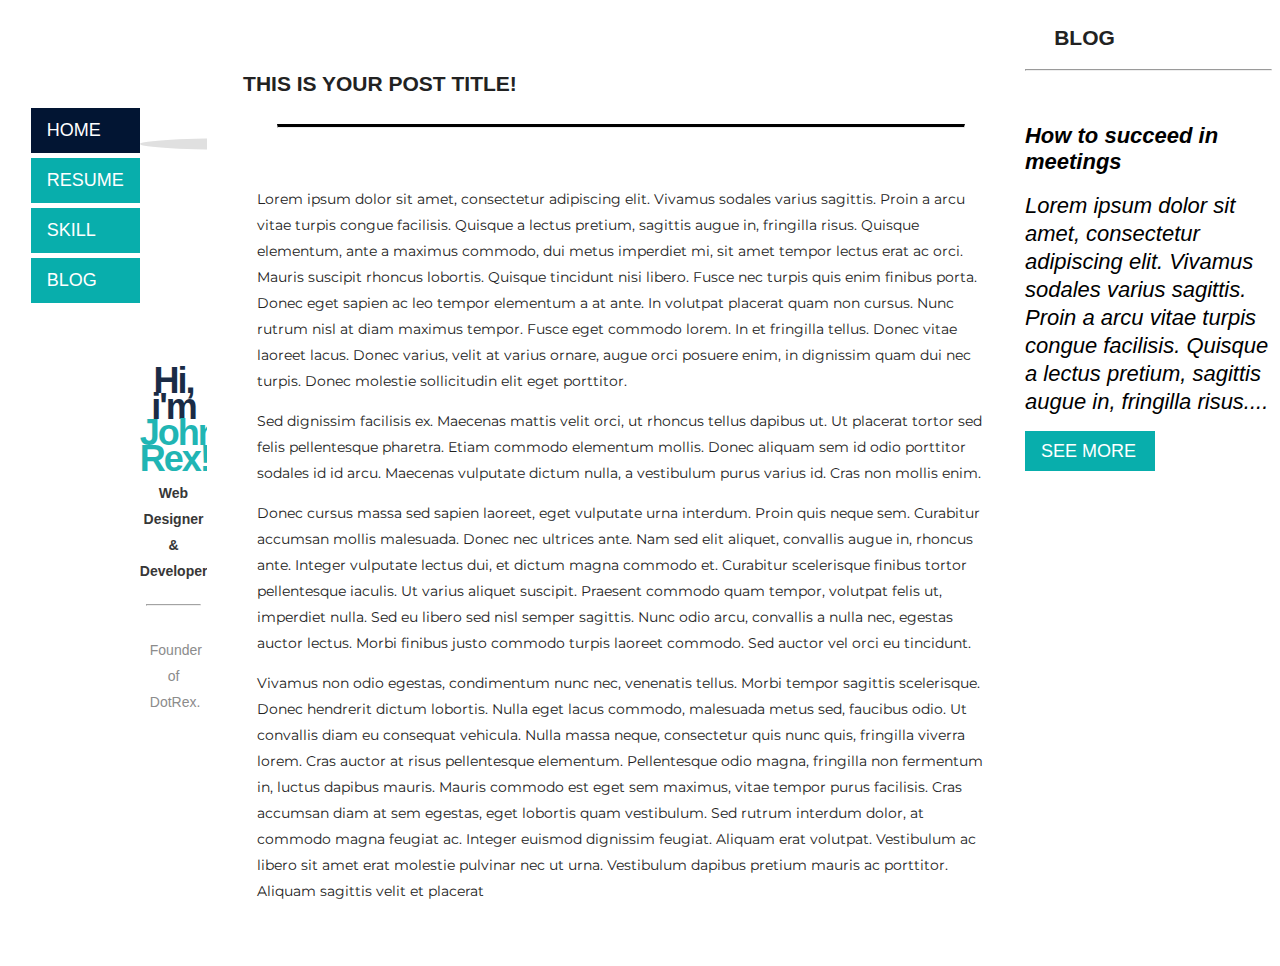
==== commit 6ab48c1a: "Update index.html" ====
--- a/index.html
+++ b/index.html
@@ -1,85 +1,77 @@
 <!DOCTYPE html>
 <html lang="en">
+
 <head>
-    <meta charset="UTF-8">
-    <meta http-equiv="X-UA-Compatible" content="IE=edge">
-    <meta name="viewport" content="width=device-width, initial-scale=1.0">
-    <title>Document</title>
-    <link rel="stylesheet" href="https://cdnjs.cloudflare.com/ajax/libs/font-awesome/4.7.0/css/font-awesome.min.css">
-    <link rel="stylesheet" href="style.css"
-  
+  <meta charset="UTF-8">
+  <meta http-equiv="X-UA-Compatible" content="IE=edge">
+  <meta name="viewport" content="width=device-width, initial-scale=1.0">
+  <title>Document</title>
+  <link rel="stylesheet" href="https://cdnjs.cloudflare.com/ajax/libs/font-awesome/4.7.0/css/font-awesome.min.css">
+
+  <link rel="stylesheet" href="style.css">
+  <link href='https://fonts.googleapis.com/css?family=Montserrat:400,700' rel='stylesheet' type='text/css'>
+
 </head>
 
-
 <body>
-    <div id="one" class="main-menu-list">
-
-        <!-- <div class="main-menu" id="main-menu">
-			<ul class="main-menu-list" id="myDiv">
-				<li><a href="#page-resume" onclick="reset()" class="link-home btn ">Home</a></li>
-				<li><a href="#page-resume" onclick="myfun1()" class="link-page btn active">Resume</a></li>
-				<li><a href="#page-skills" onclick="myfun3()" class="link-page btn">Skills</a></li>
-				
-			</ul>
-		</div> -->
-        <button onclick="reset()" class=" link-home btn active" style="text-transform: uppercase;line-height: 30px;margin-bottom: 3px; color: white;text-align: left;"> Home</button><br>
-        <button onclick="myfun1()" class=" link-page btn " style="text-transform: uppercase;line-height: 30px;margin-bottom: 3px; color: white;text-align: left;"> Resume</button><br>
-        <button onclick="myfun3()" class=" link-page btn" style="text-transform: uppercase;line-height: 30px;margin-bottom: 3px; color: white;text-align: left;"> Skill </button>
-
-
-
+  <div id="one" class="main-menu-list">
+
+    <button onclick="reset()" class=" link-home btn active" style="text-transform: uppercase;line-height: 25px;margin-bottom: 5px; color: white;text-align: left;"> Home</button><br>
+    <button onclick="myfun1()" class=" link-page btn " style="text-transform: uppercase;line-height: 25px;margin-bottom: 5px; color: white;text-align: left;"> Resume</button><br>
+    <button onclick="myfun3()" class=" link-page btn" style="text-transform: uppercase;line-height: 25px;margin-bottom: 5px; color: white;text-align: left;"> Skill </button>
+    <button onclick="myfun4()" class=" link-page btn" style="text-transform: uppercase;line-height: 25px;margin-bottom: 5px; color: white;text-align: left;"> Blog </button>
+
+  </div>
+  <div id="two">
+
+    <div class="section-vcardbody section-home" id="section-home">
+      <!-- Profile pic-->
+      <div class="vcard-profile-pic">
+        <img src="" id="profile2" alt="" />
+
+        <!-- class="profileActive" -->
+        <img src="https://dotrex.co/theme-preview/cards/img/profile.jpg" class="profileActive" id="profile1" alt="" />
+      </div>
+      <!-- /Profile pic -->
+      <!-- Description -->
+      <div class="vcard-profile-description">
+        <!-- Profile title -->
+        <h1 class="profile-title">Hi, i'm <span class="color1" style="color: #08AEAC;">John Rex!</span></h1>
+        <h2 class="profile-subtitle">Web Designer & Developer</h2>
+
+        <hr style="width: 80%;text-align: center;">
+        <!-- /Profile Title -->
+        <!-- Description Text -->
+        <!-- <hr class="hr1"> -->
+        <div class="vcard-profile-description-text">
+          <p style="font-size: 14px;color:gray;font-family: Arial, Helvetica, sans-serif;">Founder of DotRex. Professional UI/UX designer and web developer based on London. Sometimes works as a freelancer.</p>
+        </div>
+        <!--/ Description Text -->
+        <!-- Description feature -->
+        <div class="vcard-profile-description-feature">
+          <!-- item -->
+          <div class="vcard-profile-description-ft-item" style="align-content: center; width:80%;margin-left:40px;text-align: center;">
+            <p style="margin-top: 0px;">email: john@dotrex.co / phone +123 456 789 111</p>
+          </div>
+          <!-- item -->
+        </div>
+        <!-- /Description feature -->
+      </div>
+      <!-- /Description -->
+      <!-- Footer -->
+      <div class="vcard-footer">
+        <!-- Social Icons -->
+        <div class="footer-social-icons" style="text-align: center;">
+          <a href="#"><i class="fa fa-instagram" style=" color: white;padding:7px;background-color: black;"></i></a>
+          <a href="#"><i class="fa fa-facebook " style=" color: white;padding-bottom: 7px;padding-top: 7px;padding-left:10px;padding-right:10px;background-color: black;"></i></a>
+          <a href="#"><i class="fa fa-twitter" style=" color: white;padding:7px;background-color: black;"> </i></a>
+          <a href="#"><i class="fa fa-linkedin" style=" color: white;padding:7px;background-color: black;"></i></a>
+          <a href="#"><i class="fa fa-youtube" style=" color: white;padding:7px;background-color: black;"></i></a>
+        </div>
+        <!-- /Social Icons -->
+      </div>
     </div>
-    <div id="two">
-
-
-        <div class="section-vcardbody section-home" id="section-home">
-			<!-- Profile pic-->
-			<div class="vcard-profile-pic">
-				<img src="" id="profile2"  alt=""/>
-
-                <!-- class="profileActive" -->
-				<img src="https://dotrex.co/theme-preview/cards/img/profile.jpg" class="profileActive" id="profile1"  alt=""/>
-			</div>
-			<!-- /Profile pic -->
-			<!-- Description -->
-			<div class="vcard-profile-description">
-				<!-- Profile title -->
-				<h1 class="profile-title">Hi, i'm <span class="color1" style="color: #08AEAC;">John Rex!</span></h1>
-				<h2 class="profile-subtitle">Web Designer & Developer</h2>
-
-                <hr style="width: 80%;text-align: center;">
-				<!-- /Profile Title -->
-				<!-- Description Text -->
-				<!-- <hr class="hr1"> -->
-				<div class="vcard-profile-description-text" >
-					<p style="font-size: 14px;color:gray;font-family: Arial, Helvetica, sans-serif;">Founder of DotRex. Professional UI/UX designer and web developer based on London. Sometimes works as a freelancer.</p>
-				</div>	
-				<!--/ Description Text -->	
-				<!-- Description feature -->
-				<div class="vcard-profile-description-feature">
-					<!-- item -->
-					<div class="vcard-profile-description-ft-item" style="align-content: center; width:80%;margin-left:40px;text-align: center;">
-						<p style="margin-top: 0px;">email:  john@dotrex.co / phone +123 456 789 111</p>
-					</div>
-					<!-- item -->
-				</div>	
-				<!-- /Description feature -->		
-			</div>
-			<!-- /Description -->	
-			<!-- Footer -->		
-			<div class="vcard-footer" style=" ">
-				<!-- Social Icons -->
-				<div class="footer-social-icons" style="text-align: center;" >
-					<a href="#"><i class="fa fa-instagram" style=" color: white;padding:7px;background-color: black;"></i></a>
-					<a href="#"><i class="fa fa-facebook " style=" color: white;padding:7px;background-color: black;"></i></a>
-					<a href="#"><i class="fa fa-twitter" style=" color: white;padding:7px;background-color: black;"> </i></a>
-					<a href="#"><i class="fa fa-linkedin" style=" color: white;padding:7px;background-color: black;"></i></a>
-					<a href="#"><i class="fa fa-youtube" style=" color: white;padding:7px;background-color: black;"></i></a>
-				</div>
-				<!-- /Social Icons -->
-			</div>
-		</div>
-        <!-- <div class="card" style="margin-top:40px;margin-bottom: 40px;">
+    <!-- <div class="card" style="margin-top:40px;margin-bottom: 40px;">
             <img src="https://encrypted-tbn0.gstatic.com/images?q=tbn:ANd9GcSS78NndbZiK_0eG0HQCpI3zqFvdKfpkJCKSb3dcdpdSofQuOwtucAgSIH9LujQgU-xY7U&usqp=CAU" alt="John" style="width:100%">
             <h1>John Doe</h1>
             <p class="title">CEO & Founder, Example</p>
@@ -94,321 +86,381 @@
           </div>
                      -->
 
+  </div>
+  <div id="three">
+
+    <div class="section-vcardbody section-page" id="page-resume" style="padding: 40px;">
+
+      <!-- SECTION: Education -->
+      <div class="section-education">
+        <!-- Section title -->
+        <h2 class="section-title" style="text-transform: uppercase;margin-top: 10px;">Resume</h2>
+
+        <hr style="border-top: 1px solid black;">
+        <br><br>
+        <!-- /Section title -->
+
+        <!-- Buttons -->
+        <div class="resume-buttons header-page-buttons">
+          <!-- Download CV button -->
+          <a href="#" class="btn btn-default btn-default2" style="text-decoration: none;text-transform: uppercase;font-size: 12px;color: white;"><i class="fa fa-download"></i>&nbsp; Download my resume</a>
+          <!-- /Download CV button -->
+          <!-- Get in Touch button -->
+          <a href="#page-contact" class="btn btn-default btn-default2 link-page" style="text-decoration: none;text-transform: uppercase;font-size: 12px;color: white;"><i class="fa fa-download"></i>&nbsp; Get in Touch</a>
+          <!-- /Get in Touch button -->
+        </div>
+        <!-- /Buttons -->
+
+        <h2 class="section-title2"><i class="fa fa-university"></i>&nbsp; Education</h2>
+
+        <!-- Resume Item -->
+        <div class="resume-item">
+          <!-- Graduation title -->
+          <h3 class="section-item-title-1">Graphic Design</h3>
+          <!-- /Graduation title -->
+          <!-- Graduation time -->
+          <h4 class="graduation-time">St. Patrick University (2 Years Course) - <span class="graduation-date">Graduation May 2013</span></h4>
+          <!-- /Graduation time -->
+          <!-- content -->
+          <div class="graduation-description">
+            <p>Lorem Ipsum is simply dummy text of the printing and typesetting industry. Lorem Ipsum has been the industry's standard dummy text ever since the 1500s, when an unknown printer took a galley of type and scrambled it to make a type specimen book.</p>
+          </div>
+          <!-- /Content -->
+        </div>
+        <!-- /Resume Item -->
+
+        <!-- Resume Item -->
+        <div class="resume-item">
+          <!-- Graduation title -->
+          <h3 class="section-item-title-1">Master of Web Design</h3>
+          <!-- /Graduation title -->
+          <!-- Graduation time -->
+          <h4 class="graduation-time">St. Patrick University (2 Years Course) - Graduation May 2013</h4>
+          <!-- /Graduation time -->
+          <!-- content -->
+          <div class="graduation-description">
+            <p>Lorem Ipsum is simply dummy text of the printing and typesetting industry. Lorem Ipsum has been the industry's standard dummy text ever since the 1500s, when an unknown printer took a galley of type and scrambled it to make a type specimen book.</p>
+          </div>
+          <!-- /Content -->
+        </div>
+        <!-- /Resume Item -->
+      </div>
+      <!--/ SECTION: Education -->
+
+      <!-- SECTION: WORK EXPERIENCE -->
+      <div class="section-education">
+
+        <h2 class="section-title2"><i class="fa fa-flag"></i>&nbsp; Work Experience</h2>
+
+        <!-- Resume Item -->
+        <div class="resume-item">
+          <!-- Work Place -->
+          <h3 class="section-item-title-1">DotRex Co.</h3>
+          <!-- /Work Place -->
+          <!-- Job Time -->
+          <h4 class="job">Lead Designer - <span class="job-date">June 2012 - Current</span></h4>
+          <!-- /Job Time-->
+          <!-- content -->
+          <div class="graduation-description">
+            <p>Lorem Ipsum is simply dummy text of the printing and typesetting industry. Lorem Ipsum has been the industry's standard dummy text ever since the 1500s, when an unknown printer took a galley of type and scrambled it to make a type specimen book.</p>
+          </div>
+          <!-- /Content -->
+        </div>
+        <!-- /Resume Item -->
+
+        <!-- Resume Item -->
+        <div class="resume-item">
+          <!-- Work Place -->
+          <h3 class="section-item-title-1">Oasis Ltda.</h3>
+          <!-- /Work Place -->
+          <!-- Job Time -->
+          <h4 class="job">Front-end Developer - <span class="job-date">Jan 2010 - Apr 2012</span></h4>
+          <!-- /Job Time-->
+          <!-- content -->
+          <div class="graduation-description">
+            <p>Lorem Ipsum is simply dummy text of the printing and typesetting industry. Lorem Ipsum has been the industry's standard dummy text ever since the 1500s, when an unknown printer took a galley of type and scrambled it to make a type specimen book.</p>
+          </div>
+          <!-- /Content -->
+        </div>
+        <!-- /Resume Item -->
+
+        <!-- Resume Item -->
+        <div class="resume-item">
+          <!-- Work Place -->
+          <h3 class="section-item-title-1">Dupstudio</h3>
+          <!-- /Work Place -->
+          <!-- Job Time -->
+          <h4 class="job">Designer - <span class="job-date">Jan 2010 - Apr 2012</span></h4>
+          <!-- /Job Time-->
+          <!-- content -->
+          <div class="graduation-description">
+            <p>Lorem Ipsum is simply dummy text of the printing and typesetting industry. Lorem Ipsum has been the industry's standard dummy text ever since the 1500s, when an unknown printer took a galley of type and scrambled it to make a type specimen book.</p>
+          </div>
+          <!-- /Content -->
+        </div>
+        <!-- /Resume Item -->
+
+        <!-- Resume Item -->
+        <div class="resume-item">
+          <!-- Work Place -->
+          <h3 class="section-item-title-1">Black Tie Corp.</h3>
+          <!-- /Work Place -->
+          <!-- Job Time -->
+          <h4 class="job">Web Designer - <span class="job-date">Jan 2010 - Apr 2012</span></h4>
+          <!-- /Job Time-->
+          <!-- content -->
+          <div class="graduation-description">
+            <p>Lorem Ipsum is simply dummy text of the printing and typesetting industry. Lorem Ipsum has been the industry's standard dummy text ever since the 1500s, when an unknown printer took a galley of type and scrambled it to make a type specimen book.</p>
+          </div>
+          <!-- /Content -->
+        </div>
+        <!-- /Resume Item -->
+      </div>
+      <!--/ SECTION: WORK EXPERIENCE -->
+
+      <!-- <h2 class="section-title2"><i class="fa fa-commenting"></i>&nbsp; Testimonials</h2> -->
 
     </div>
-    <div id="three">
-
-        <div class="section-vcardbody section-page" id="page-resume" style="padding: 40px;">
-
-			<!-- SECTION: Education -->
-			<div class="section-education" >
-				<!-- Section title -->
-	            <h2 class="section-title" style="text-transform: uppercase;margin-top: 10px;" >Resume</h2>
-                
-                <hr style="border-top: 1px solid black;">
-                <br><br>
-	            <!-- /Section title -->
-
-	            <!-- Buttons -->
-	            <div class="resume-buttons header-page-buttons">
-	            	<!-- Download CV button -->
-					<a href="#" class="btn btn-default btn-default2" style="text-decoration: none;text-transform: uppercase;font-size: 12px;color: white;"><i class="fa fa-download"></i>&nbsp; Download my resume</a>
-	            	<!-- /Download CV button -->
-	            	<!-- Get in Touch button -->
-					<a href="#page-contact" class="btn btn-default btn-default2 link-page" style="text-decoration: none;text-transform: uppercase;font-size: 12px;color: white;"><i class="fa fa-download"></i>&nbsp;  Get in Touch</a>
-	            	<!-- /Get in Touch button -->
-	            </div>
-	            <!-- /Buttons -->
-
-				<h2 class="section-title2" ><i class="fa fa-university" ></i>&nbsp; Education</h2>
-
-	            <!-- Resume Item -->
-				<div class="resume-item">
-					<!-- Graduation title -->
-                  	<h3 class="section-item-title-1">Graphic Design</h3>
-                  	<!-- /Graduation title -->
-                  	<!-- Graduation time -->
-                  	<h4 class="graduation-time">St. Patrick University (2 Years Course) - <span class="graduation-date">Graduation May 2013</span></h4>
-                  	<!-- /Graduation time -->
-                  	<!-- content -->
-                  	<div class="graduation-description">
-                  	  <p>Lorem Ipsum is simply dummy text of the printing and typesetting industry. Lorem Ipsum has been the industry's standard dummy text ever since the 1500s, when an unknown printer took a galley of type and scrambled it to make a type specimen book.</p>
-                  	</div>
-                  	<!-- /Content -->
-				</div>
-	            <!-- /Resume Item -->
-
-	             <!-- Resume Item -->
-				<div class="resume-item">
-					<!-- Graduation title -->
-                  	<h3 class="section-item-title-1">Master of Web Design</h3>
-                  	<!-- /Graduation title -->
-                  	<!-- Graduation time -->
-                  	<h4 class="graduation-time">St. Patrick University (2 Years Course) - Graduation May 2013</h4>
-                  	<!-- /Graduation time -->
-                  	<!-- content -->
-                  	<div class="graduation-description">
-                  	  <p>Lorem Ipsum is simply dummy text of the printing and typesetting industry. Lorem Ipsum has been the industry's standard dummy text ever since the 1500s, when an unknown printer took a galley of type and scrambled it to make a type specimen book.</p>
-                  	</div>
-                  	<!-- /Content -->
-				</div>
-	            <!-- /Resume Item -->
-			</div>
-			<!--/ SECTION: Education -->
-
-			<!-- SECTION: WORK EXPERIENCE -->
-			<div class="section-education">
-
-	            <h2 class="section-title2"><i class="fa fa-flag"></i>&nbsp; Work Experience</h2>
-
-	            <!-- Resume Item -->
-				<div class="resume-item">
-					<!-- Work Place -->
-                  	<h3 class="section-item-title-1">DotRex Co.</h3>
-                  	<!-- /Work Place -->
-                  	<!-- Job Time -->
-                  	<h4 class="job">Lead Designer - <span class="job-date">June 2012 - Current</span></h4>
-                  	<!-- /Job Time-->
-                  	<!-- content -->
-                  	<div class="graduation-description">
-                  	  <p>Lorem Ipsum is simply dummy text of the printing and typesetting industry. Lorem Ipsum has been the industry's standard dummy text ever since the 1500s, when an unknown printer took a galley of type and scrambled it to make a type specimen book.</p>
-                  	</div>
-                  	<!-- /Content -->
-				</div>
-	            <!-- /Resume Item -->
-
-	             <!-- Resume Item -->
-				<div class="resume-item">
-					<!-- Work Place -->
-                  	<h3 class="section-item-title-1">Oasis Ltda.</h3>
-                  	<!-- /Work Place -->
-                  	<!-- Job Time -->
-                  	<h4 class="job">Front-end Developer - <span class="job-date">Jan 2010 - Apr 2012</span></h4>
-                  	<!-- /Job Time-->
-                  	<!-- content -->
-                  	<div class="graduation-description">
-                  	  <p>Lorem Ipsum is simply dummy text of the printing and typesetting industry. Lorem Ipsum has been the industry's standard dummy text ever since the 1500s, when an unknown printer took a galley of type and scrambled it to make a type specimen book.</p>
-                  	</div>
-                  	<!-- /Content -->
-				</div>
-	            <!-- /Resume Item -->
-
-	            <!-- Resume Item -->
-				<div class="resume-item">
-					<!-- Work Place -->
-                  	<h3 class="section-item-title-1">Dupstudio</h3>
-                  	<!-- /Work Place -->
-                  	<!-- Job Time -->
-                  	<h4 class="job">Designer - <span class="job-date">Jan 2010 - Apr 2012</span></h4>
-                  	<!-- /Job Time-->
-                  	<!-- content -->
-                  	<div class="graduation-description">
-                  	  <p>Lorem Ipsum is simply dummy text of the printing and typesetting industry. Lorem Ipsum has been the industry's standard dummy text ever since the 1500s, when an unknown printer took a galley of type and scrambled it to make a type specimen book.</p>
-                  	</div>
-                  	<!-- /Content -->
-				</div>
-	            <!-- /Resume Item -->
-
-	            <!-- Resume Item -->
-				<div class="resume-item">
-					<!-- Work Place -->
-                  	<h3 class="section-item-title-1">Black Tie Corp.</h3>
-                  	<!-- /Work Place -->
-                  	<!-- Job Time -->
-                  	<h4 class="job">Web Designer - <span class="job-date">Jan 2010 - Apr 2012</span></h4>
-                  	<!-- /Job Time-->
-                  	<!-- content -->
-                  	<div class="graduation-description">
-                  	  <p>Lorem Ipsum is simply dummy text of the printing and typesetting industry. Lorem Ipsum has been the industry's standard dummy text ever since the 1500s, when an unknown printer took a galley of type and scrambled it to make a type specimen book.</p>
-                  	</div>
-                  	<!-- /Content -->
-				</div>
-	            <!-- /Resume Item -->
-			</div>
-			<!--/ SECTION: WORK EXPERIENCE -->
-
-			<!-- <h2 class="section-title2"><i class="fa fa-commenting"></i>&nbsp; Testimonials</h2> -->
-
-			
-				
-						
-			 
-		</div>
-
-        
-    </div>
-    
-    
-            
-      
-    </div>
-    <div id="four">
-        <!--  -->
-        <div class="section-vcardbody section-page" id="page-skills">
-            <div class="section-skills">
-    
-                <!-- Section title -->
-                <h2 class="section-title">&nbsp;&nbsp;SKILLS</h2>
-                <!-- /Section title -->
-    
-    
-                <!-- Subtitle -->
-                  <h3 class="section-item-title-2"><i class="fa fa-users"></i>&nbsp;&nbsp; Professional Skills</h3>
-                  <!-- <hr style="border-top: 1px dashed black;"> -->
-                  <!-- /Subtitle -->
-    
-                <!-- Skils List -->
-                <ul class="skills-list">
-                    <!-- item-list -->
-                    <li>
-                      <div class="progress" id="progressbar" style="height: 30px;background-color: rgb(235,235,235);">
-                        <span class="progress-completed">40%</span>
-                        <div class="progress-bar" id="d1" role="progressbar" data-percent="70%" style="width: 70%;">
-                            <span class="progress-type"> &nbsp;&nbsp;&nbsp;Comunication</span>
-                        </div>
-                       
-                        
-                      </div>
-                    </li>
-                    <!-- /item list -->
-                    <!-- item-list -->
-                    <li>
-                      <div class="progress" id="progressbar" style="height: 30px;background-color: rgb(235,235,235);">
-                        <span class="progress-completed">85%</span>
-                        <div class="progress-bar progress-bar-2" id="d2" role="progressbar" data-percent="85%" style="width: 85%;">
-                            <span class="progress-type"> &nbsp;&nbsp;&nbsp;Leadership</span>
-                        </div>
-                        
-                        
-                      </div>
-                    </li>
-                    <!-- /item list -->
-                    <!-- item-list -->
-                    <li>
-                      <div class="progress" id="progressbar" style="height: 30px;background-color: rgb(235,235,235);" title="Doing my best!">
-                        <span class="progress-completed">85%</span>
-                        <div class="progress-bar progress-bar-3" id="d3" role="progressbar" data-percent="85%" style="width: 85%;">
-                            <span class="progress-type"> &nbsp;&nbsp;&nbsp;Confidence</span>
-                        </div>
-                        
-                        
-                      </div>
-                    </li>
-                    <!-- /item list -->
-                </ul>
-                <!-- /Skils List -->
-    
-                 <!-- Subtitle -->
-                  <h3 class="section-item-title-2"><i class="fa fa-laptop"></i>&nbsp;&nbsp; Software Skills</h3>
-                  <!-- <hr style="border-top:1px dashed black;"> -->
-                  <!-- /Subtitle -->
-    
-                <!-- Skils List -->
-                <ul class="skills-list">
-                    <!-- item-list -->
-                    <li>
-                      <div class="progress" id="progressbar" style="height: 30px;background-color: rgb(235,235,235);">
-                        <span class="progress-completed">85%</span>
-                        <div class="progress-bar" id="d1" data-percent="85%" role="progressbar" style="width: 85%;">
-                            <span class="progress-type"> &nbsp;&nbsp;&nbsp;Adobe Photoshop</span>
-                        </div>
-                       
-                        
-                      </div>
-                    </li>
-                    <!-- /item list -->
-                    <!-- item-list -->
-                    <li>
-                      <div class="progress" id="progressbar" style="height: 30px;background-color: rgb(235,235,235)">
-                        <span class="progress-completed">85%</span>
-                        <div class="progress-bar progress-bar-2"  id="d2" data-percent="85%" role="progressbar" style="width: 85%;">
-                            <span class="progress-type"> &nbsp;&nbsp;&nbsp;Adobe Illustrator</span>
-                        </div>
-                      
-                        
-                      </div>
-                    </li>
-                    <!-- /item list -->
-                    <!-- item-list -->
-                    <li>
-                      <div class="progress" id="progressbar" style="height: 30px;background-color: rgb(235,235,235);" >
-
-                        <span class="progress-completed" style="margin-left: 60px;">40%</span>
-                        <div class="progress-bar progress-bar-3" id="d3"  data-percent="40%" role="progressbar" style="width: 40%;">
-                            <span class="progress-type"> &nbsp;&nbsp;&nbsp;Adobe Fireworks</span> 
-                        </div>
-                        
-                        
-                      </div>
-                    </li>
-                    <!-- /item list -->
-                  </ul>
-                <!-- /Skils List -->
-    
-                 <!-- Subtitle -->
-                  <h3 class="section-item-title-2"><i class="fa fa-code"></i>&nbsp;&nbsp; Code Skills</h3>
-                  <!-- <hr style="border-top: 1px dashed black;"> -->
-                  <!-- /Subtitle -->
-    
-                <!-- Skils List -->
-                <ul class="skills-list">
-                    <!-- item-list -->
-                    <li>
-                      <div class="progress" id="progressbar" style="height: 30px;background-color:rgb(235,235,235);">
-                        <span class="progress-completed">80%</span>
-                        <div class="progress-bar" id="d1" data-percent="80%" role="progressbar" style="width: 80%;">
-                            <span class="progress-type"> &nbsp;&nbsp;&nbsp;HTML5 / CSS3</span>
-                        </div>
-                        
-                        
-                      </div>
-                    </li>
-                    <!-- /item list -->
-                    <!-- item-list -->
-                    <li>
-                      <div class="progress" id="progressbar" style="height: 30px;background-color:rgb(235,235,235);">
-                        <span class="progress-completed" >60%</span>
-                        <div class="progress-bar progress-bar-2"  id="d2" data-percent="60%" role="progressbar" style="width: 60%;">
-                            <span class="progress-type" style=""> &nbsp;&nbsp;&nbsp;Javascript</span>
-                        </div>
-                        
-                        
-                      </div>
-                    </li>
-
-
-                    <li>
-                        <div class="progress" id="progressbar" style="height: 30px;background-color: rgb(235,235,235);">
-                          <span class="progress-completed">60%</span>
-                          <div class="progress-bar progress-bar-2" id="d3" data-percent="40%" role="progressbar" style="width: 40%;">
-                              <span class="progress-type"> &nbsp;&nbsp;&nbsp;PHP</span>
-                          </div>
-                          
-                          
-                        </div>
-                      </li>
-                    <!-- /item list -->
-                    <!-- item-list -->
-                    <li>
-                      <!-- <div class="progress">
+
+  </div>
+
+  </div>
+  <div id="four">
+    <!--  -->
+    <div class="section-vcardbody section-page" id="page-skills">
+      <div class="section-skills">
+
+        <!-- Section title -->
+        <h2 class="section-title">&nbsp;&nbsp;SKILLS</h2>
+        <!-- /Section title -->
+
+        <!-- Subtitle -->
+        <h3 class="section-item-title-2"><i class="fa fa-users"></i>&nbsp;&nbsp; Professional Skills</h3>
+        <!-- <hr style="border-top: 1px dashed black;"> -->
+        <!-- /Subtitle -->
+
+        <!-- Skils List -->
+        <ul class="skills-list">
+          <!-- item-list -->
+          <li>
+            <div class="progress" id="progressbar" style="height: 30px;background-color: rgb(235,235,235); border-radius: 2px;">
+              <span class="progress-completed">40%</span>
+              <div class="progress-bar" id="d1" role="progressbar" data-percent="70%" style="width: 70%;">
+                <span class="progress-type"> &nbsp;&nbsp;&nbsp;Comunication</span>
+              </div>
+
+            </div>
+          </li>
+          <!-- /item list -->
+          <!-- item-list -->
+          <li>
+            <div class="progress" id="progressbar" style="height: 30px;background-color: rgb(235,235,235);">
+              <span class="progress-completed">85%</span>
+              <div class="progress-bar progress-bar-2" id="d2" role="progressbar" data-percent="85%" style="width: 85%;">
+                <span class="progress-type"> &nbsp;&nbsp;&nbsp;Leadership</span>
+              </div>
+
+            </div>
+          </li>
+          <!-- /item list -->
+          <!-- item-list -->
+          <li>
+            <div class="progress" id="progressbar" style="height: 30px;background-color: rgb(235,235,235);" title="Doing my best!">
+              <span class="progress-completed">85%</span>
+              <div class="progress-bar progress-bar-3" id="d3" role="progressbar" data-percent="85%" style="width: 85%;">
+                <span class="progress-type"> &nbsp;&nbsp;&nbsp;Confidence</span>
+              </div>
+
+            </div>
+          </li>
+          <!-- /item list -->
+        </ul>
+        <!-- /Skils List -->
+
+        <!-- Subtitle -->
+        <h3 class="section-item-title-2"><i class="fa fa-laptop"></i>&nbsp;&nbsp; Software Skills</h3>
+        <!-- <hr style="border-top:1px dashed black;"> -->
+        <!-- /Subtitle -->
+
+        <!-- Skils List -->
+        <ul class="skills-list">
+          <!-- item-list -->
+          <li>
+            <div class="progress" id="progressbar" style="height: 30px;background-color: rgb(235,235,235);">
+              <span class="progress-completed">85%</span>
+              <div class="progress-bar" id="d1" data-percent="85%" role="progressbar" style="width: 85%;">
+                <span class="progress-type"> &nbsp;&nbsp;&nbsp;Adobe Photoshop</span>
+              </div>
+
+            </div>
+          </li>
+          <!-- /item list -->
+          <!-- item-list -->
+          <li>
+            <div class="progress" id="progressbar" style="height: 30px;background-color: rgb(235,235,235)">
+              <span class="progress-completed">85%</span>
+              <div class="progress-bar progress-bar-2" id="d2" data-percent="85%" role="progressbar" style="width: 85%;">
+                <span class="progress-type"> &nbsp;&nbsp;&nbsp;Adobe Illustrator</span>
+              </div>
+
+            </div>
+          </li>
+          <!-- /item list -->
+          <!-- item-list -->
+          <li>
+            <div class="progress" id="progressbar" style="height: 30px;background-color: rgb(235,235,235);">
+
+              <span class="progress-completed" style="margin-left: 60px;">40%</span>
+              <div class="progress-bar progress-bar-3" id="d3" data-percent="40%" role="progressbar" style="width: 40%;">
+                <span class="progress-type"> &nbsp;&nbsp;&nbsp;Adobe Fireworks</span>
+              </div>
+
+            </div>
+          </li>
+          <!-- /item list -->
+        </ul>
+        <!-- /Skils List -->
+
+        <!-- Subtitle -->
+        <h3 class="section-item-title-2"><i class="fa fa-code"></i>&nbsp;&nbsp; Code Skills</h3>
+        <!-- <hr style="border-top: 1px dashed black;"> -->
+        <!-- /Subtitle -->
+
+        <!-- Skils List -->
+        <ul class="skills-list">
+          <!-- item-list -->
+          <li>
+            <div class="progress" id="progressbar" style="height: 30px;background-color:rgb(235,235,235);">
+              <span class="progress-completed">80%</span>
+              <div class="progress-bar" id="d1" data-percent="80%" role="progressbar" style="width: 80%;">
+                <span class="progress-type"> &nbsp;&nbsp;&nbsp;HTML5 / CSS3</span>
+              </div>
+
+            </div>
+          </li>
+          <!-- /item list -->
+          <!-- item-list -->
+          <li>
+            <div class="progress" id="progressbar" style="height: 30px;background-color:rgb(235,235,235);">
+              <span class="progress-completed">60%</span>
+              <div class="progress-bar progress-bar-2" id="d2" data-percent="60%" role="progressbar" style="width: 60%;">
+                <span class="progress-type"> &nbsp;&nbsp;&nbsp;Javascript</span>
+              </div>
+
+            </div>
+          </li>
+
+          <li>
+            <div class="progress" id="progressbar" style="height: 30px;background-color: rgb(235,235,235);">
+              <span class="progress-completed">60%</span>
+              <div class="progress-bar progress-bar-2" id="d3" data-percent="40%" role="progressbar" style="width: 40%;">
+                <span class="progress-type"> &nbsp;&nbsp;&nbsp;PHP</span>
+              </div>
+
+            </div>
+          </li>
+          <!-- /item list -->
+          <!-- item-list -->
+          <li>
+            <!-- <div class="progress">
                         <div class="progress-bar progress-bar-3" data-percent="40%" role="progressbar" style="width: 40%;">
                             <span class="sr-only">40% Complete</span>
                         </div>
                         <span class="progress-type">PHP</span>
                         <span class="progress-completed">40%</span>
                       </div> -->
-                    </li>
-                    <!-- /item list -->
-                  </ul>
-                <!-- /Skils List -->
-                 
-            </div>			
-        </div>    </div>
-
-        </body>
-
-        <script src="script.js">
-
-        </script>
+          </li>
+          <!-- /item list -->
+        </ul>
+
+      </div>
+    </div>
+
+  </div>
+
+  <div id="boss">
+
+    <div class="section-vcardbody section-home" id="section-home">
+
+      <!-- Content -->
+
+      <!-- Blog Posts -->
+      <div class="blog-single-post" id="blogPost">
+        <!-- post image -->
+        <div class="post-header-image">
+          <img src="https://dotrex.co/theme-preview/cards/img/blog3.jpg" style="width:460px;" alt="">
+        </div>
+        <!-- /post-image -->
+
+        <!-- post title -->
+        <h2 class="blog-single-title title-border" style="padding: 20px;margin-bottom: 4px;text-transform: uppercase;">&nbsp;This is your post title!</h2>
+        <!-- /post title -->
+        <hr style="width: 85%;border-top: 3px solid black;margin-bottom: 4px;">
+
+        <!-- post content -->
+        <div class="blog-single-content" style="padding: 40px;font-family: Montserrat;">
+          <p>Lorem ipsum dolor sit amet, consectetur adipiscing elit. Vivamus sodales varius sagittis. Proin a arcu vitae turpis congue facilisis. Quisque a lectus pretium, sagittis augue in, fringilla risus. Quisque elementum, ante a maximus commodo, dui metus imperdiet mi, sit amet tempor lectus erat ac orci. Mauris suscipit rhoncus lobortis. Quisque tincidunt nisi libero. Fusce nec turpis quis enim finibus porta. Donec eget sapien ac leo tempor elementum a at ante. In volutpat placerat quam non cursus. Nunc rutrum nisl at diam maximus tempor. Fusce eget commodo lorem. In et fringilla tellus. Donec vitae laoreet lacus. Donec varius, velit at varius ornare, augue orci posuere enim, in dignissim quam dui nec turpis. Donec molestie sollicitudin elit eget porttitor.</p>
+          <p> Sed dignissim facilisis ex. Maecenas mattis velit orci, ut rhoncus tellus dapibus ut. Ut placerat tortor sed felis pellentesque pharetra. Etiam commodo elementum mollis. Donec aliquam sem id odio porttitor sodales id id arcu. Maecenas vulputate dictum nulla, a vestibulum purus varius id. Cras non mollis enim.</p>
+          <p>Donec cursus massa sed sapien laoreet, eget vulputate urna interdum. Proin quis neque sem. Curabitur accumsan mollis malesuada. Donec nec ultrices ante. Nam sed elit aliquet, convallis augue in, rhoncus ante. Integer vulputate lectus dui, et dictum magna commodo et. Curabitur scelerisque finibus tortor pellentesque iaculis. Ut varius aliquet suscipit. Praesent commodo quam tempor, volutpat felis ut, imperdiet nulla. Sed eu libero sed nisl semper sagittis. Nunc odio arcu, convallis a nulla nec, egestas auctor lectus. Morbi finibus justo commodo turpis laoreet commodo. Sed auctor vel orci eu tincidunt.</p>
+          <p>Vivamus non odio egestas, condimentum nunc nec, venenatis tellus. Morbi tempor sagittis scelerisque. Donec hendrerit dictum lobortis. Nulla eget lacus commodo, malesuada metus sed, faucibus odio. Ut convallis diam eu consequat vehicula. Nulla massa neque, consectetur quis nunc quis, fringilla viverra lorem. Cras auctor at risus pellentesque elementum. Pellentesque odio magna, fringilla non fermentum in, luctus dapibus mauris. Mauris commodo est eget sem maximus, vitae tempor purus facilisis. Cras accumsan diam at sem egestas, eget lobortis quam vestibulum. Sed rutrum interdum dolor, at commodo magna feugiat ac. Integer euismod dignissim feugiat. Aliquam erat volutpat. Vestibulum ac libero sit amet erat molestie pulvinar nec ut urna. Vestibulum dapibus pretium mauris ac porttitor. Aliquam sagittis velit et placerat</p>
+        </div>
+
+      </div>
+
+    </div>
+
+  </div>
+
+  <div id="five">
+
+    <!-- SECTION: BLOG-->
+    <div class="section-vcardbody section-page" id="page-blog">
+      <div class="section-blog">
+
+        <!-- Section title -->
+        <h2 class="section-title" style="text-transform: uppercase;">&nbsp;&nbsp;&nbsp;&nbsp;&nbsp;Blog</h2>
+        <!-- /Section title -->
+
+        <!-- BLOG POSTS -->
+        <div class="blog-posts">
+          <!-- blog-item -->
+          <hr>
+          <!-- blog item thumbnail -->
+          <div class="blog-item-thumb">
+            <a href="single.html" class="loadPost"><img src="https://dotrex.co/theme-preview/cards/img/blog1.jpg" alt=""></a>
+          </div>
+          <!-- /blog item thumbnail -->
+          <!-- Blog item - infos -->
+          <div class="blog-item-infos">
+            <!-- blog-item-title -->
+            <div class="blog-item-title-wrapper">
+              <h2 class="blog-item-title title-border"><a href="single.html" class="loadPost">How to succeed in meetings</a></h2>
+            </div>
+            <!-- /blog-item-title -->
+            <!-- blog item - description -->
+            <div class="blog-item-description">
+              <p><a href="single.html" class="loadPost">Lorem ipsum dolor sit amet, consectetur adipiscing elit. Vivamus sodales varius sagittis. Proin a arcu vitae turpis congue facilisis. Quisque a lectus pretium, sagittis augue in, fringilla risus....</a></p>
+            </div>
+            <!-- /blog-item-description -->
+            <!-- blog item - link -->
+            <div class="blog-item-link">
+              <button onclick="myfun5()" class=" link-page btn" style="text-transform: uppercase; width: 130px; line-height: 20px;margin-bottom: 5px; color: white;text-align: left;"> See More </button>
+            </div>
+            <!-- /blog item - link -->
+          </div>
+          <!-- /blog item - infos -->
+
+        </div>
+
+      </div>
+
+    </div>
+  </div>
+  </div>
+  </div>
+
+</body>
+
+<script src="script.js"></script>
+
 </html>
-
--- a/style.css
+++ b/style.css
@@ -1,4 +1,45 @@
+
 .skills-list {
+  padding-left: 0;
+  margin-left: 0;
+}
+.progress {
+  position: relative;
+  height: 25px;
+  margin-bottom: 10px;
+}
+.progress > .progress-type {
+  position: absolute;
+  left: 0px;
+  font-size: 13px;
+  padding: 3px 30px 2px 10px;
+  color: #ffffff;
+  background-color: rgba(25, 25, 25, 0.2);
+}
+.progress > .progress-completed {
+  position: absolute;
+  right: 0px;
+  font-weight: 800;
+  padding: 3px 10px 2px;
+  color: #888;
+  font-size: 14px;
+}
+.skills-list {
+  list-style: none;
+  margin-bottom: 40px;
+}
+.progress-bar {
+  background: #08aeac;
+  width: 20%;
+}
+.progress-bar-2 {
+  background: #021533;
+}
+.progress-bar-3 {
+  background: #d9212a;
+}        
+/*   newww*/
+        .skills-list {
     padding-left: 0;
     margin-left: 0;
   }
@@ -36,465 +77,639 @@
   }
   .progress-bar-3 {
     background: #d9212a;
-  }        
-  /*   newww*/
-          .skills-list {
-      padding-left: 0;
-      margin-left: 0;
-    }
-    .progress {
-      position: relative;
-      height: 25px;
+  }
+  
+          body{
+  
+              display: flex;
+          }
+  
+          #one{
+  
+              /* flex: 1; */
+  
+              height: 300px;
+              width: 300px;
+              margin-left:1.8%;
+              margin-top: 100px;
+              margin-right: 0px;
+  
+              /* background-color: rebeccapurple; */
+              height: 300px;
+              display: block;
+  
+  
+          }
+  
+          #two{
+  
+              margin-top: 100px;
+              
+          /* flex: 1; */
+          overflow-y: hidden;
+          width:500px;
+          background-color:white;
+          opacity: .9;
+          height: 600px;
+          margin-right: 10px;
+          display: block;
+  
+          }
+  
+          #three{
+              width:500px;
+              background-color:white;
+          opacity: .9;
+           height: 600px;
+           display: none;
+           margin-top: 100px;
+           overflow-y: scroll;
+           
+  
+  
+          }
+  
+          #four{
+              width:500px;
+              padding: 20px;
+              margin-top: 100px;
+              background-color:white;
+              overflow-y: scroll;
+          opacity: .9;
+           height: 560px;
+           display: none;
+  
+  
+          }
+  
+          .btn {
+    border: none;
+    outline: none;
+    padding: 10px 16px;
+    background-color: #08AEAC;
+    cursor: pointer;
+    font-size: 18px;
+  }
+  
+  /* Style the active class, and buttons on mouse-over */
+  .active, .btn:hover {
+    background-color:#021533;
+    color: #08AEAC;
+  }
+  
+  
+          .main-menu-pgactive {
+    left: 0%;
+  }
+  .main-menu-list {
+    margin: 0;
+    padding: 0;
+  }
+  .main-menu-list li {
+    padding: 0;
+    margin: 0;
+    margin-bottom: 5px;
+  
+    
+    list-style: none;
+  }
+  .main-menu-list a {
+    display: block;
+    width: 150px;
+      margin-left: 125px;
+  
+    background:mediumslateblue;
+    padding: 10px;
+    text-align: center;
+    text-decoration: none;
+    color: #ffffff;
+    border-radius: 20px;
+    text-transform: uppercase;
+    font-size: 12px;
+    -webkit-transition: all 0.3s ease-in-out;
+    -moz-transition: all 0.3s ease-in-out;
+    transition: all 0.3s ease-in-out;
+    position: relative;
+    overflow: hidden;
+    z-index: 1;
+  }
+  .main-menu-list a:active,
+  .main-menu-list a:visited {
+    text-decoration: none;
+  }
+  .main-menu-list a:before {
+    content: '';
+    display: block;
+    position: absolute;
+    top: 0;
+    left: 0;
+    height: 100%;
+    width: 0;
+    -webkit-transition: all 0.3s ease-in-out;
+    -moz-transition: all 0.3s ease-in-out;
+    transition: all 0.3s ease-in-out;
+    background: #021533;
+    z-index: -1;
+  }
+  
+  
+          .card {
+    box-shadow: 0 4px 8px 0 rgba(0, 0, 0, 0.2);
+    max-width: 300px;
+    margin: auto;
+    text-align: center;
+    font-family: arial;
+  }
+  
+  .title {
+    color: grey;
+    font-size: 18px;
+  }
+  
+  button {
+    border: none;
+    outline: 0;
+    display: inline-block;
+    padding: 8px;
+    color: white;
+    background-color: #000;
+    text-align: center;
+    cursor: pointer;
+    width: 100%;
+    font-size: 18px;
+  }
+  
+  a {
+    text-decoration: none;
+    font-size: 22px;
+    color: black;
+  }
+  
+  
+  
+  
+  button:hover, a:hover {
+    opacity: 0.7;
+  }
+  
+  body {
+      
+    height: 100vh;
+    background:url("https://dotrex.co/theme-preview/cards/img/bg1.jpg");
+    /* background-repeat: no-repeat  ; */
+  
+    font-family: 'Lato', sans-serif;
+    font-weight: 400;
+    color: #222;
+    font-size: 14px;
+    line-height: 26px;
+    padding-bottom: 50px;
+  }
+  
+  .container {
+      overflow-y: scroll;
+    max-width: 700px;  
+    height:500px; 
+    background: #fff;
+    margin: 0px auto 0px; 
+    box-shadow: 1px 1px 2px #DAD7D7;
+    border-radius: 3px;  
+    padding: 40px;
+    margin-bottom: 10px;
+    margin-top: 10px;
+  }
+  
+  .header {
+    margin-bottom: 30px;
+  }
+    
+    .full-name {
+      font-size: 40px;
+      text-transform: uppercase;
+      margin-bottom: 5px;
+    }
+    
+    .first-name {
+      font-weight: 700;
+    }
+    
+    .last-name {
+      font-weight: 300;
+    }
+    
+    .contact-info {
+      margin-bottom: 20px;
+    }
+    
+    .email ,
+    .phone {
+      color: #999;
+      font-weight: 300;
+    } 
+    
+    .separator {
+      height: 10px;
+      display: inline-block;
+      border-left: 2px solid #999;
+      margin: 0px 10px;
+    }
+    
+    .position {
+      font-weight: bold;
+      display: inline-block;
+      margin-right: 10px;
+      text-decoration: underline;
+    }
+  
+  
+  
+  .details {
+    line-height: 20px;
+  }
+    
+    .section {
+      margin-bottom: 40px;  
+    }
+    
+    .section:last-of-type {
+      margin-bottom: 0px;  
+    }
+    
+    .section__title {
+      letter-spacing: 2px;
+      color: #54AFE4;
+      font-weight: bold;
       margin-bottom: 10px;
-    }
-    .progress > .progress-type {
-      position: absolute;
-      left: 0px;
-      font-size: 13px;
-      padding: 3px 30px 2px 10px;
-      color: #ffffff;
-      background-color: rgba(25, 25, 25, 0.2);
-    }
-    .progress > .progress-completed {
-      position: absolute;
-      right: 0px;
-      font-weight: 800;
-      padding: 3px 10px 2px;
-      color: #888;
-      font-size: 14px;
-    }
-    .skills-list {
-      list-style: none;
+      text-transform: uppercase;
+    }
+    
+    .section__list-item {
       margin-bottom: 40px;
     }
-    .progress-bar {
-      background: #08aeac;
-      width: 20%;
-    }
-    .progress-bar-2 {
-      background: #021533;
-    }
-    .progress-bar-3 {
-      background: #d9212a;
-    }
-    
-            body{
-    
-                display: flex;
-            }
-    
-            #one{
-    
-                /* flex: 1; */
-    
-                height: 300px;
-                width: 300px;
-                margin-left:1.8%;
-                margin-top: 100px;
-                margin-right: 0px;
-    
-                /* background-color: rebeccapurple; */
-                height: 300px;
-                display: block;
-    
-    
-            }
-    
-            #two{
-    
-                margin-top: 100px;
-                
-            /* flex: 1; */
-            overflow-y: scroll;
-            width:500px;
-            background-color:white;
-            opacity: .9;
-            height: 600px;
-            margin-right: 10px;
-            display: block;
-    
-            }
-    
-            #three{
-                width:500px;
-                background-color:white;
-            opacity: .9;
-             height: 600px;
-             display: none;
-             margin-top: 100px;
-             
-    
-    
-            }
-    
-            #four{
-                width:500px;
-                padding: 20px;
-                margin-top: 100px;
-                background-color:white;
-                overflow-y: scroll;
-            opacity: .9;
-             height: 560px;
-             display: none;
-    
-    
-            }
-    
-            .btn {
-      border: none;
-      outline: none;
-      padding: 10px 16px;
-      background-color: #f1f1f1;
-      cursor: pointer;
-      font-size: 18px;
-    }
-    
-    /* Style the active class, and buttons on mouse-over */
-    .active, .btn:hover {
-      background-color: #666;
-      color: white;
-    }
-    
-    
-            .main-menu-pgactive {
-      left: 0%;
-    }
-    .main-menu-list {
-      margin: 0;
-      padding: 0;
-    }
-    .main-menu-list li {
-      padding: 0;
-      margin: 0;
-      margin-bottom: 5px;
-    
-      
-      list-style: none;
-    }
-    .main-menu-list a {
-      display: block;
-      width: 150px;
-        margin-left: 125px;
-    
-      background:mediumslateblue;
-      padding: 10px;
-      text-align: center;
-      text-decoration: none;
-      color: #ffffff;
-      border-radius: 20px;
-      text-transform: uppercase;
-      font-size: 12px;
-      -webkit-transition: all 0.3s ease-in-out;
-      -moz-transition: all 0.3s ease-in-out;
-      transition: all 0.3s ease-in-out;
-      position: relative;
-      overflow: hidden;
-      z-index: 1;
-    }
-    .main-menu-list a:active,
-    .main-menu-list a:visited {
-      text-decoration: none;
-    }
-    .main-menu-list a:before {
-      content: '';
-      display: block;
-      position: absolute;
-      top: 0;
-      left: 0;
-      height: 100%;
-      width: 0;
-      -webkit-transition: all 0.3s ease-in-out;
-      -moz-transition: all 0.3s ease-in-out;
-      transition: all 0.3s ease-in-out;
-      background: #021533;
-      z-index: -1;
-    }
-    
-    
-            .card {
-      box-shadow: 0 4px 8px 0 rgba(0, 0, 0, 0.2);
-      max-width: 300px;
-      margin: auto;
-      text-align: center;
-      font-family: arial;
-    }
-    
-    .title {
-      color: grey;
-      font-size: 18px;
-    }
-    
-    button {
-      border: none;
-      outline: 0;
+    
+    .section__list-item:last-of-type {
+      margin-bottom: 0;
+    }
+    
+    .left ,
+    .right {
+      vertical-align: top;
       display: inline-block;
-      padding: 8px;
-      color: white;
-      background-color: #000;
-      text-align: center;
-      cursor: pointer;
-      width: 100%;
-      font-size: 18px;
+    }
+    
+    .left {
+      width: 60%;    
+    }
+    
+    .right {
+      text-align: right;
+      width: 39%;    
+    }
+    
+    .name {
+      font-weight: bold;
     }
     
     a {
       text-decoration: none;
-      font-size: 22px;
-      color: black;
-    }
-    
-    
-    
-    
-    button:hover, a:hover {
-      opacity: 0.7;
-    }
-    
-    body {
-        
-      height: 100vh;
-      background:url("https://dotrex.co/theme-preview/cards/img/bg1.jpg");
-      /* background-repeat: no-repeat  ; */
-    
-      font-family: 'Lato', sans-serif;
-      font-weight: 400;
-      color: #222;
-      font-size: 14px;
-      line-height: 26px;
-      padding-bottom: 50px;
-    }
-    
-    .container {
-        overflow-y: scroll;
-      max-width: 700px;  
-      height:500px; 
-      background: #fff;
-      margin: 0px auto 0px; 
-      box-shadow: 1px 1px 2px #DAD7D7;
-      border-radius: 3px;  
-      padding: 40px;
-      margin-bottom: 10px;
-      margin-top: 10px;
-    }
-    
-    .header {
-      margin-bottom: 30px;
-    }
+      color: #000;
+      font-style: italic;
+    }
+    
+    a:hover {
+      text-decoration: underline;
+      color: #000;
+    }
+    
+   
+    .skills__item {
+      margin-bottom: 10px;  
+    }
+    
+    .skills__item .right {}
+      input {
+        display: none;
+      }
+    
       
-      .full-name {
-        font-size: 40px;
-        text-transform: uppercase;
-        margin-bottom: 5px;
+      label {
+        display: inline-block;  
+        width: 20px;
+        height: 20px;
+        background: #C3DEF3;
+        border-radius: 20px;
+        margin-right: 3px;
       }
       
-      .first-name {
-        font-weight: 700;
+      input:checked + label {
+        background: #79A9CE;
       }
-      
-      .last-name {
-        font-weight: 300;
+    
+  
+  
+  /* new try */
+  
+  
+  #progressbar {
+    background-color: black;
+    
+    border-radius: 0px;
+    /* (height of inner div) / 2 + padding */
+    padding: 0px;
+    margin-left: 25px;
+    margin-right: 25px;
+  }
+  
+  #progressbar> #d1 {
+    background-color: #08AEAC;
+    border-radius: 0px;
+    color:white;
+    width: 40%;
+  
+  
+    /* Adjust with JavaScript */
+    height: 30px;
+    border-radius: 0px;
+  }
+  #progressbar> #d2 {
+    background-color: red;
+    border-radius: 0px;
+    color:white;
+    width: 40%;
+  
+  
+    /* Adjust with JavaScript */
+    height: 30px;
+    border-radius: 0px;
+  }
+  #progressbar> #d3 {
+    background-color:#021533;
+    border-radius: 0px;
+    color:white;
+    width: 40%;
+  
+  
+    /* Adjust with JavaScript */
+    height: 30px;
+    border-radius: 0px;
+  }
+  
+  /* new try */
+  
+  
+  
+  
+  
+  
+  
+  
+  /* skill section */
+  
+  
+  
+  .wrapper{
+          width: 400px;
+          font-family: 'Roboto', sans-serif;
+      margin:0 auto;
       }
-      
-      .contact-info {
-        margin-bottom: 20px;
+      .skill {
+          margin-bottom: 35px;
+          position: relative;
+              overflow-x:hidden;
+              
       }
-      
-      .email ,
-      .phone {
-        color: #999;
-        font-weight: 300;
-      } 
-      
-      .separator {
-        height: 10px;
-        display: inline-block;
-        border-left: 2px solid #999;
-        margin: 0px 10px;
+      .skill > p {
+          font-size: 18px;
+          font-weight: 700;
+          color: #1a1716;
+          margin: 0;
       }
-      
-      .position {
-        font-weight: bold;
-        display: inline-block;
-        margin-right: 10px;
-        text-decoration: underline;
+      .skill:before{
+          width: 100%;
+          height: 5px;
+          content: "";
+          display: block;
+          position: absolute;
+          background: #959595;
+          bottom: 0;
       }
-    
-    
-    
-    .details {
-      line-height: 20px;
-    }
-      
-      .section {
-        margin-bottom: 40px;  
-      }
-      
-      .section:last-of-type {
-        margin-bottom: 0px;  
-      }
-      
-      .section__title {
-        letter-spacing: 2px;
-        color: #54AFE4;
-        font-weight: bold;
-        margin-bottom: 10px;
-        text-transform: uppercase;
-      }
-      
-      .section__list-item {
-        margin-bottom: 40px;
-      }
-      
-      .section__list-item:last-of-type {
-        margin-bottom: 0;
-      }
-      
-      .left ,
-      .right {
-        vertical-align: top;
-        display: inline-block;
-      }
-      
-      .left {
-        width: 60%;    
-      }
-      
-      .right {
-        text-align: right;
-        width: 39%;    
-      }
-      
-      .name {
-        font-weight: bold;
-      }
-      
-      a {
-        text-decoration: none;
-        color: #000;
-        font-style: italic;
-      }
-      
-      a:hover {
-        text-decoration: underline;
-        color: #000;
-      }
-      
-     
-      .skills__item {
-        margin-bottom: 10px;  
-      }
-      
-      .skills__item .right {}
-        input {
-          display: none;
-        }
-      
-        
-        label {
-          display: inline-block;  
-          width: 20px;
-          height: 20px;
-          background: #C3DEF3;
-          border-radius: 20px;
-          margin-right: 3px;
-        }
-        
-        input:checked + label {
-          background: #79A9CE;
-        }
-      
-    
-    
-    /* new try */
-    
-    
-    #progressbar {
-      background-color: black;
-      
-      border-radius: 5px;
-      /* (height of inner div) / 2 + padding */
-      padding: 0px;
-      margin-left: 25px;
-      margin-right: 25px;
-    }
-    
-    #progressbar> #d1 {
-      background-color: #08AEAC;
-      border-radius: 0px;
-      color:white;
-      width: 40%;
-    
-    
-      /* Adjust with JavaScript */
-      height: 30px;
-      border-radius: 0px;
-    }
-    #progressbar> #d2 {
-      background-color: red;
-      border-radius: 0px;
-      color:white;
-      width: 40%;
-    
-    
-      /* Adjust with JavaScript */
-      height: 30px;
-      border-radius: 0px;
-    }
-    #progressbar> #d3 {
-      background-color: blue;
-      border-radius: 0px;
-      color:white;
-      width: 40%;
-    
-    
-      /* Adjust with JavaScript */
-      height: 30px;
-      border-radius: 0px;
-    }
-    
-    /* new try */
-    
-    
-    
-    
-    
-    
-    
-    
-    /* skill section */
-    
-    
-    
-    .wrapper{
-            width: 400px;
-            font-family: 'Roboto', sans-serif;
-        margin:0 auto;
-        }
-        .skill {
-            margin-bottom: 35px;
-            position: relative;
-                overflow-x:hidden;
-                
-        }
-        .skill > p {
-            font-size: 18px;
-            font-weight: 700;
-            color: #1a1716;
-            margin: 0;
-        }
-        .skill:before{
-            width: 100%;
-            height: 5px;
-            content: "";
-            display: block;
-            position: absolute;
-            background: #959595;
-            bottom: 0;
-        }
-        .skill-bar {
-            width: 100%;
-            height: 5px;
-            background:#f4392f;
-            display: block;
-            position: relative;
-  }+      .skill-bar {
+          width: 100%;
+          height: 5px;
+          background:#f4392f;
+          display: block;
+          position: relative;
+}
+
+
+/* home */
+
+
+.section-home {
+  z-index: 88;
+  opacity: 1;
+  overflow-y: hidden;
+}
+.vcard-profile-pic {
+  width: 200px;
+  height: 200px;
+  /* overflow: hidden; */
+  margin: 10px auto;
+  margin-bottom:30px;
+  margin-top: 30px;
+  position: relative;
+}
+.vcard-profile-pic img {
+  width: 100%;
+  border-radius: 100%;
+  -moz-border-radius: 100%;
+  -webkit-border-radius: 100%;
+  border: 6px solid #ddd;
+  -webkit-transition: all 0.6s ease-in-out;
+  -moz-transition: all 0.6s ease-in-out;
+  transition: all 0.6s ease-in-out;
+  position: absolute;
+  top: 0;
+  left: 0;
+  opacity: 0;
+}
+.profileActive {
+  opacity: 1!important;
+}
+.vcard-profile  -description {
+  text-align: center;
+}
+.profile-title {
+  text-align: center;
+  font-weight: bold;
+  margin-top: 0;
+  font-size: 36px;
+  letter-spacing: -2px;
+  margin-bottom: 8px;
+  color: #021533;
+}
+.profile-subtitle {
+  text-align: center;
+  margin-top: 0;
+  font-size: 14px;
+  font-weight: bold;
+  margin-bottom: 20px;
+}
+.vcard-profile-description-text {
+  padding: 10px;
+  padding-top: 10px;
+  text-align: center;
+  margin-bottom: 5px;
+}
+.vcard-profile-description-text p {
+  font-size: 13px;
+}
+.hr1 {
+  border: none;
+  height: 1px;
+  width: 100%;
+  background: url('../img/hr1.png') no-repeat center center;
+  margin-top: 10px;
+  margin-bottom: 10px;
+}
+.vcard-profile-description-ft-item {
+  margin-bottom: 15px;
+  border-radius: 5px;
+  -moz-border-radius: 5px;
+  -webkit-border-radius: 5px;
+  padding: 10px;
+  background: url('../img/bg-btn.png') no-repeat center center #08aeac;
+}
+.vcard-profile-description-ft-item p {
+  margin-bottom: 0;
+  color: #ffffff;
+  font-size: 12px;
+}
+
+
+
+
+/* resume */
+
+.section-education {
+  margin-bottom: 40px;
+}
+.resume-buttons {
+  margin-bottom: 30px;
+}
+.header-page-buttons {
+  margin-top: -20px;
+}
+.page-footer {
+  border-top: 1px solid #ccc;
+  padding-top: 20px;
+}
+.footer-quote {
+  color: #444;
+  font-size: 11px;
+  border-top: 1px solid #ccc;
+  padding-top: 10px;
+}
+.testimonials {
+  text-align: center;
+  font-size: 18px;
+}
+.testimonial-item {
+  width: 100%;
+  margin: 0 auto;
+}
+.section-education {
+  margin-bottom: 40px;
+}
+.resume-buttons {
+  margin-bottom: 30px;
+}
+.header-page-buttons {
+  margin-top: -20px;
+}
+.page-footer {
+  border-top: 1px solid #ccc;
+  padding-top: 20px;
+}
+.footer-quote {
+  color: #444;
+  font-size: 11px;
+  border-top: 1px solid #ccc;
+  padding-top: 10px;
+}
+
+
+
+#main{
+    height: 500px;width: 450px;margin:auto;border:2px solid black;
+    overflow-y: scroll;
+}
+
+section-title {
+  color: #021533;
+  text-transform: uppercase;
+  font-size: 22px;
+  line-height: 26px;
+  font-weight: bold;
+  margin-top: 0;
+  border-bottom: 1px solid #021533;
+  padding-bottom: 10px;
+  margin-bottom: 40px;
+}
+.section-title2 {
+  font-weight: bold;
+  color: #08aeac;
+  font-size: 20px;
+  line-height: 24px;
+  letter-spacing: -1px;
+  padding-bottom: 10px;
+  padding-left: 15px;
+  padding-top: 5px;
+  padding-bottom: 5px;
+  border-left: 4px solid #08aeac;
+}
+.resume-item {
+  padding: 15px;
+  border: 4px double #ccc;
+  margin-bottom: 15px;
+}
+.section-item-title-1 {
+  font-weight: bold;
+  color: #021533;
+  color: #333;
+  padding-left: 0;
+  margin-left: 0;
+  font-size: 18px;
+  line-height: 22px;
+  margin: 0;
+  margin-bottom: 8px;
+  letter-spacing: -1px;
+}
+.section-item-title-2 {
+  font-weight: bold;
+  color: #021533;
+  color: #333;
+  padding-left: 0;
+  margin-left: 0;
+  font-size: 18px;
+  line-height: 22px;
+  margin: 0;
+  margin-bottom: 8px;
+  letter-spacing: -1px;
+  border-bottom: 1px dotted #021533;
+  padding-bottom: 5px;
+  font-size: 15px;
+}
+.graduation-time,
+.job {
+  line-height: 15px;
+  font-style: italic;
+  color: #555;
+  font-size: 10px;
+  margin-top: 5px;
+  border-bottom: 1px solid #ccc;
+  padding-bottom: 5px;
+}
+.graduation-description p {
+  font-size: 12px;
+}   
